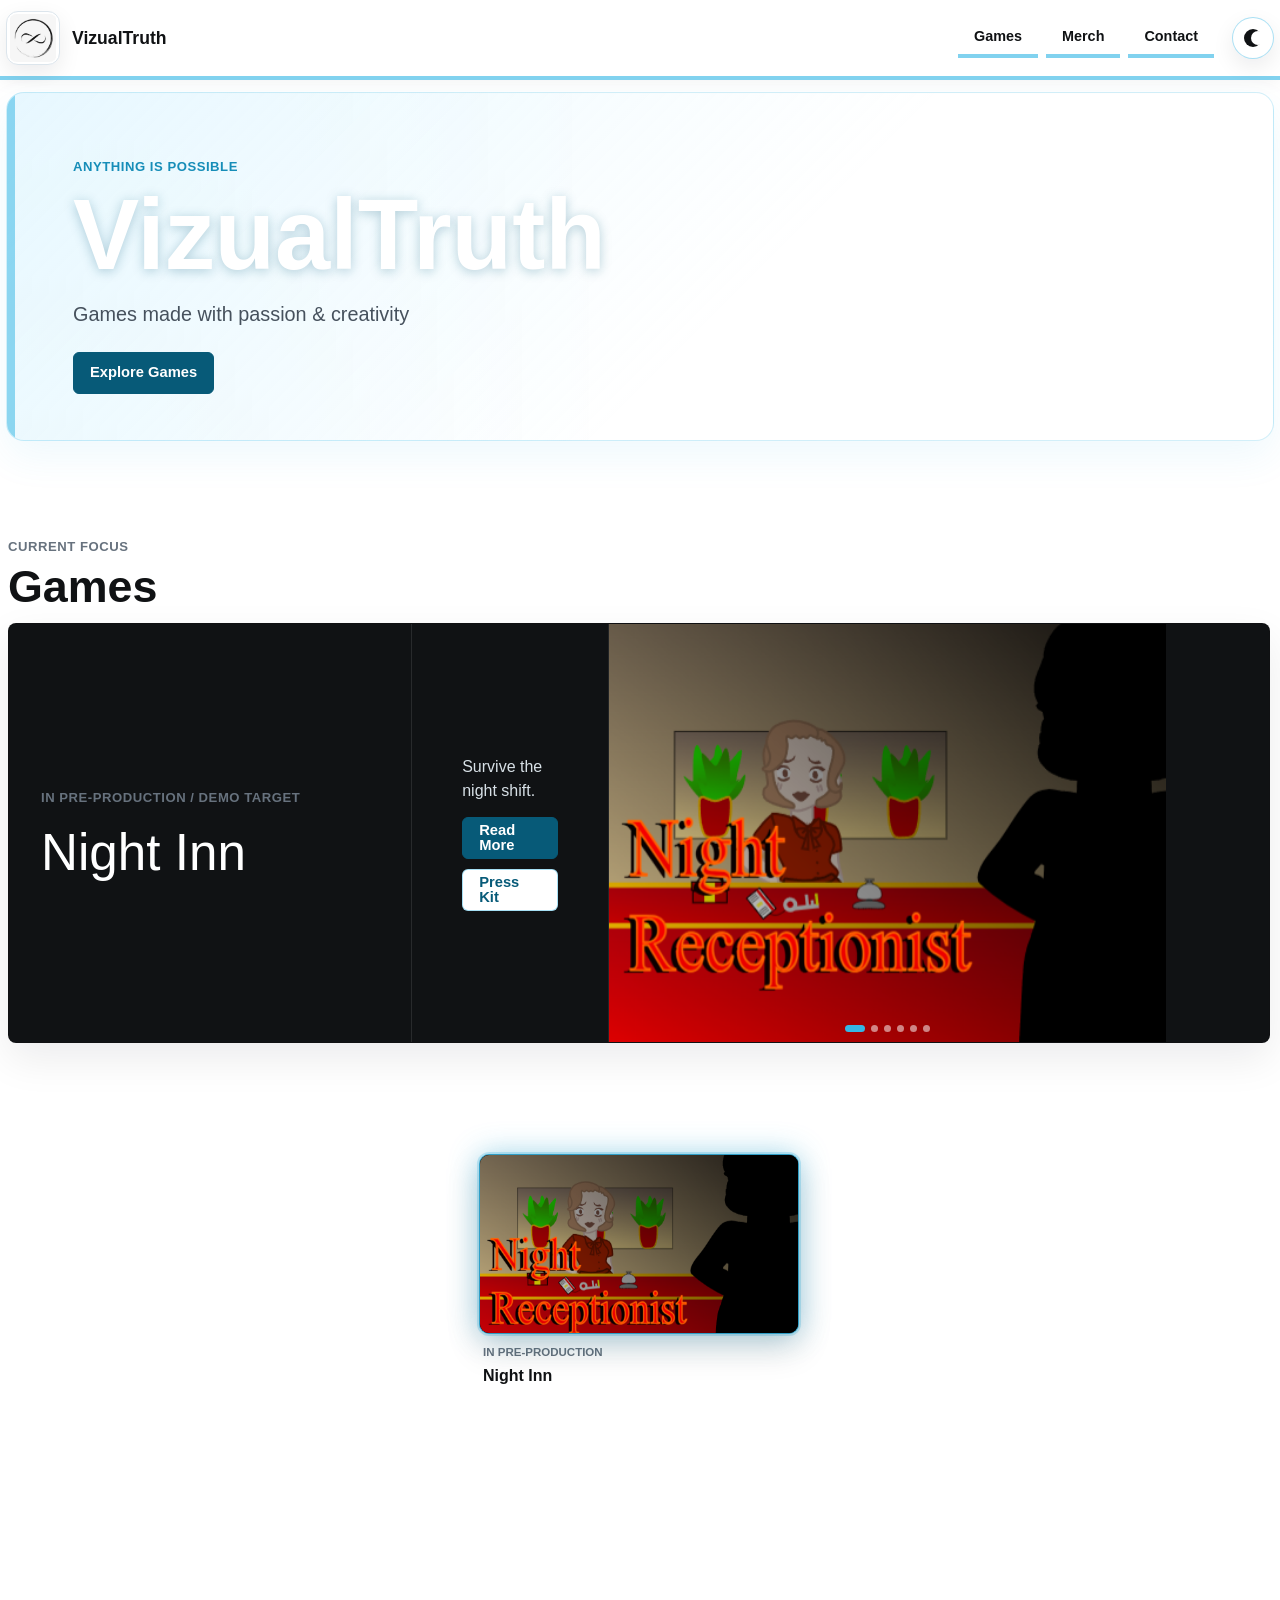
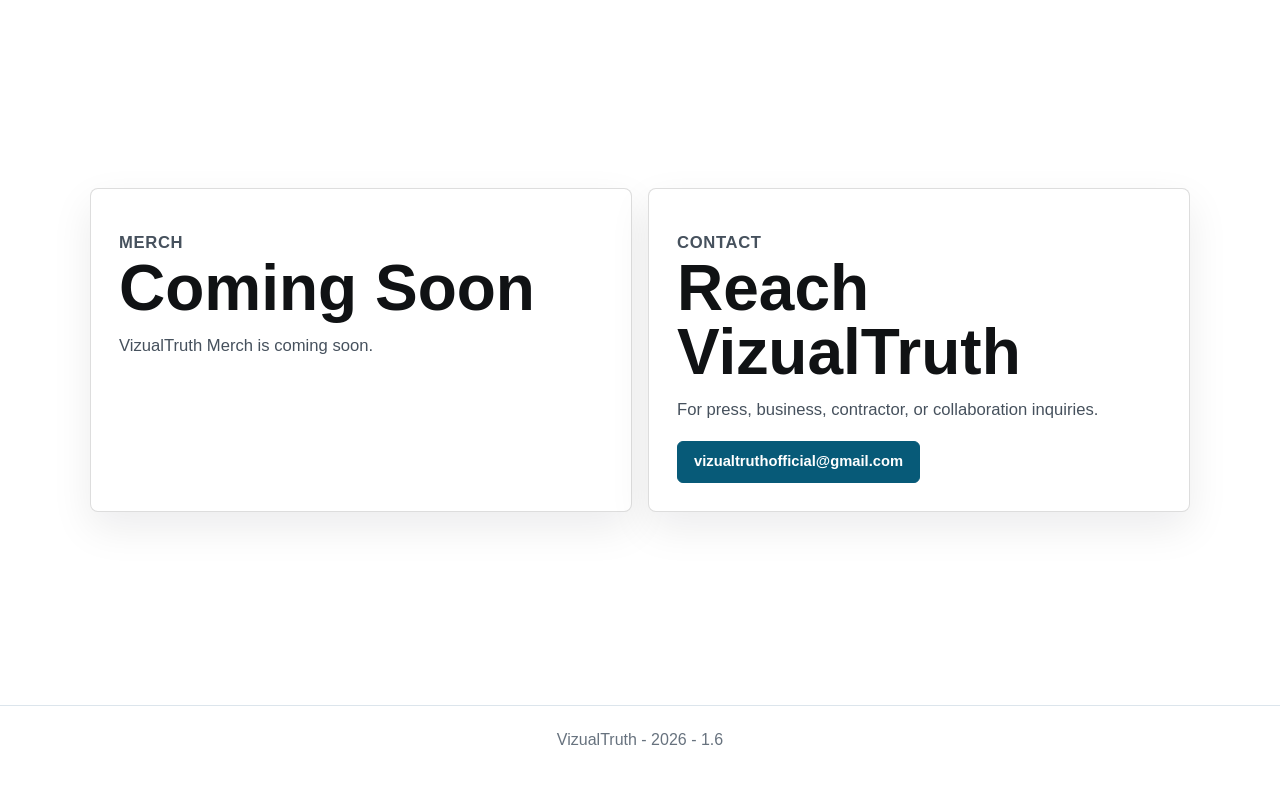
==== index.html @ 93ce8d85 "Update 1.6 Update 1.6" ====
<!doctype html>
<html lang="en">
<head>
  <meta charset="utf-8">
  <meta name="viewport" content="width=device-width, initial-scale=1">
  <title>VizualTruth | Night Inn</title>
  <meta name="description" content="Games made with passion &amp; creativity">
  <link href="https://cdn.jsdelivr.net/npm/bootstrap@5.3.8/dist/css/bootstrap.min.css" rel="stylesheet" integrity="sha384-sRIl4kxILFvY47J16cr9ZwB07vP4J8+LH7qKQnuqkuIAvNWLzeN8tE5YBujZqJLB" crossorigin="anonymous">
  <link rel="icon" type="image/png" href="Assets/Logo/vizualtruth-favicon.png">
  <script>
    try {
      if (window.localStorage.getItem("vizualtruth-theme") === "dark") {
        document.documentElement.classList.add("dark-mode");
      }
    } catch (error) {}
  </script>
  <style>
    html.dark-mode,
    html.dark-mode body {
      background: #0b0d10;
      color: #f5f8fa;
    }
  </style>
  <link rel="stylesheet" href="styles.css">
</head>
<body>
  <header class="site-header navbar navbar-expand-sm">
    <div class="container nav-shell">
      <a class="navbar-brand brand-link" href="index.html" aria-label="VizualTruth home">
        <span class="logo-tile">
          <img src="Assets/Logo/VizualTruth%20Logo.jpg" alt="VizualTruth logo">
        </span>
        <span class="brand-word">VizualTruth</span>
      </a>
      <nav class="nav nav-pills top-tabs" aria-label="Main navigation">
        <a class="nav-link" href="#games">Games</a>
        <a class="nav-link" href="#merch">Merch</a>
        <a class="nav-link" href="#contact">Contact</a>
      </nav>
      <button class="theme-toggle" type="button" data-theme-toggle aria-label="Toggle dark mode">
        <span class="moon-icon" aria-hidden="true"></span>
      </button>
    </div>
  </header>

  <main>
    <section class="container landing-panel" aria-labelledby="studio-title">
      <div class="row align-items-center g-5">
        <div class="col-12 landing-copy">
          <p class="eyebrow">Anything is Possible</p>
          <h1 id="studio-title">VizualTruth</h1>
          <p class="lead">Games made with passion &amp; creativity</p>
          <div class="hero-actions">
            <a class="primary-action" href="#games">Explore Games</a>
          </div>
        </div>
      </div>
    </section>

    <section class="container section-shell" id="games" aria-labelledby="games-title">
      <div class="section-heading compact-heading">
        <p class="eyebrow">Current focus</p>
        <h2 id="games-title">Games</h2>
      </div>

      <div class="games-experience">
        <article class="game-detail-panel" aria-live="polite">
          <div class="detail-title-box">
            <p class="eyebrow" data-detail-meta>In Pre-Production / Demo Target</p>
            <h3 data-detail-title>Night Inn</h3>
          </div>
          <div class="detail-copy">
            <p data-detail-description>Survive the night shift.</p>
            <div class="detail-actions">
              <a class="primary-action" data-detail-article href="games/night-inn.html">Read More</a>
              <a class="secondary-action" data-detail-press href="press-kits/night-inn.html">Press Kit</a>
            </div>
          </div>
          <div class="detail-carousel" data-carousel>
            <div class="detail-track" data-carousel-track tabindex="0" aria-label="Selected game images"></div>
            <div class="carousel-dots" data-carousel-dots aria-label="Image position"></div>
          </div>
        </article>

        <div class="game-title-grid" role="list" aria-label="Featured game">
          <button class="game-select-card game-card-night is-active" type="button" data-game="night-inn" aria-pressed="true">
            <span class="game-thumb">
              <img src="Assets/Games/Night-Inn/night-inn-title.png" alt="Night Inn title artwork">
            </span>
            <span class="game-select-copy">
              <span class="game-meta">In Pre-Production</span>
              <span class="game-title">Night Inn</span>
            </span>
          </button>

        </div>
      </div>
    </section>

    <section class="container section-shell small-info-grid" id="merch" aria-label="Studio information">
      <div class="info-panel">
        <p class="eyebrow">Merch</p>
        <h2>Coming Soon</h2>
        <p>VizualTruth Merch is coming soon.</p>
      </div>
      <div class="info-panel" id="contact">
        <p class="eyebrow">Contact</p>
        <h2>Reach VizualTruth</h2>
        <p>For press, business, contractor, or collaboration inquiries.</p>
        <a class="primary-action" href="mailto:vizualtruthofficial@gmail.com">vizualtruthofficial@gmail.com</a>
      </div>
    </section>
  </main>

  <footer class="site-footer">
    <p>VizualTruth - 2026 - 1.6</p>
  </footer>
  <script src="theme.js"></script>
  <script>
    const games = {
      "night-inn": {
        title: "Night Inn",
        meta: "In Pre-Production / Demo Target",
        description: "Survive the night shift.",
        article: "games/night-inn.html",
        press: "press-kits/night-inn.html",
        images: [
          { src: "Assets/Games/Night-Inn/night-inn-title.png", alt: "Night Inn title artwork" },
          { src: "Assets/Games/Night-Inn/night-inn-description.png", alt: "Night Inn description artwork" },
          { src: "Assets/Games/Night-Inn/night-inn-amy.png", alt: "Amy character artwork" },
          { src: "Assets/Games/Night-Inn/night-inn-amy-trick.png", alt: "Amy trick artwork" },
          { src: "Assets/Games/Night-Inn/night-inn-amy-treat.png", alt: "Amy treat artwork" },
          { src: "Assets/Games/Night-Inn/night-inn-sketch.png", alt: "Night Inn sketch artwork" }
        ]
      }
    };

    const buttons = Array.from(document.querySelectorAll("[data-game]"));
    const track = document.querySelector("[data-carousel-track]");
    const dots = document.querySelector("[data-carousel-dots]");
    const carousel = document.querySelector("[data-carousel]");
    const detailMeta = document.querySelector("[data-detail-meta]");
    const detailTitle = document.querySelector("[data-detail-title]");
    const detailDescription = document.querySelector("[data-detail-description]");
    const detailArticle = document.querySelector("[data-detail-article]");
    const detailPress = document.querySelector("[data-detail-press]");
    const AUTOPLAY_MS = 3600;
    let currentSlide = 0;
    let scrollTimer;
    let autoSlideTimer;

    function updateCarouselState() {
      Array.from(dots.children).forEach((dot, index) => {
        dot.classList.toggle("is-active", index === currentSlide);
      });
    }

    function stopAutoplay() {
      window.clearInterval(autoSlideTimer);
    }

    function startAutoplay() {
      stopAutoplay();
      if (track.children.length <= 1) {
        return;
      }
      autoSlideTimer = window.setInterval(() => {
        goToSlide(currentSlide + 1);
      }, AUTOPLAY_MS);
    }

    function restartAutoplay() {
      stopAutoplay();
      startAutoplay();
    }

    function goToSlide(index, resetAutoplay = false) {
      const slides = Array.from(track.children);
      if (!slides.length) {
        return;
      }
      currentSlide = (index + slides.length) % slides.length;
      track.scrollTo({ left: slides[currentSlide].offsetLeft, behavior: "smooth" });
      updateCarouselState();
      if (resetAutoplay) {
        restartAutoplay();
      }
    }

    function renderSlides(game) {
      track.innerHTML = "";
      dots.innerHTML = "";
      currentSlide = 0;

      const slides = game.images;
      carousel.classList.toggle("has-multiple-slides", slides.length > 1);

      slides.forEach((slide, index) => {
        const item = document.createElement("figure");
        item.className = "detail-slide";

        const image = document.createElement("img");
        image.src = slide.src;
        image.alt = slide.alt;
        item.append(image);

        track.append(item);

        const dot = document.createElement("button");
        dot.type = "button";
        dot.className = "carousel-dot";
        dot.setAttribute("aria-label", `Show image ${index + 1}`);
        dot.addEventListener("click", () => goToSlide(index, true));
        dots.append(dot);
      });

      updateCarouselState();
      startAutoplay();
    }

    function selectGame(key) {
      const game = games[key];
      if (!game) {
        return;
      }

      buttons.forEach((button) => {
        const selected = button.dataset.game === key;
        button.classList.toggle("is-active", selected);
        button.setAttribute("aria-pressed", selected ? "true" : "false");
      });

      detailMeta.textContent = game.meta;
      detailTitle.textContent = game.title;
      detailDescription.textContent = game.description;
      detailArticle.href = game.article;
      detailPress.href = game.press;
      renderSlides(game);
    }

    buttons.forEach((button) => {
      button.addEventListener("click", () => selectGame(button.dataset.game));
    });

    track.addEventListener("scroll", () => {
      window.clearTimeout(scrollTimer);
      scrollTimer = window.setTimeout(() => {
        const slides = Array.from(track.children);
        const nearest = slides.reduce((best, slide, index) => {
          const distance = Math.abs(slide.offsetLeft - track.scrollLeft);
          return distance < best.distance ? { index, distance } : best;
        }, { index: 0, distance: Number.POSITIVE_INFINITY });
        currentSlide = nearest.index;
        updateCarouselState();
      }, 180);
    });

    selectGame("night-inn");
  </script>
</body>
</html>
---- styles.css ----
:root {
  --black: #101214;
  --ink: #101214;
  --white: #ffffff;
  --paper: #ffffff;
  --baby-blue: #35b6e5;
  --baby-blue-soft: #e7f8ff;
  --gray: #f5f8fa;
  --muted: #67727e;
  --soft: #46515d;
  --line: #dce5ec;
  --teal: #1d9e93;
  --red: #a71f2a;
  --amber: #d59f34;
  --blue: #415fd1;
  --shadow: 0 16px 42px rgba(16, 18, 20, 0.08);
}

* {
  box-sizing: border-box;
}

html {
  scroll-behavior: smooth;
}

body {
  margin: 0;
  background: #fff;
  color: var(--ink);
  font-family: "Segoe UI", Arial, sans-serif;
  line-height: 1.5;
  transition: background 180ms ease, color 180ms ease;
}

a {
  color: inherit;
  text-decoration: none;
}

img {
  display: block;
  max-width: 100%;
}

.row {
  --grid-gap: 0;
  display: flex;
  flex-wrap: wrap;
  row-gap: var(--grid-gap);
  margin-right: calc(var(--grid-gap) * -0.5);
  margin-left: calc(var(--grid-gap) * -0.5);
}

.row > * {
  width: 100%;
  max-width: 100%;
  padding-right: calc(var(--grid-gap) * 0.5);
  padding-left: calc(var(--grid-gap) * 0.5);
}

.g-3 {
  --grid-gap: 1rem;
}

.g-4 {
  --grid-gap: 1rem;
}

.g-5 {
  --grid-gap: 3rem;
}

.col-12 {
  flex: 0 0 auto;
  width: 100%;
}

.align-items-center {
  align-items: center;
}

.align-items-stretch {
  align-items: stretch;
}

.h-100 {
  height: 100%;
}

.nav {
  display: flex;
  flex-wrap: wrap;
  padding-left: 0;
  margin-bottom: 0;
  list-style: none;
}

.nav-link {
  display: block;
  text-decoration: none;
}

.navbar-brand {
  margin-right: 0;
  white-space: nowrap;
}

.site-header {
  position: sticky;
  top: 0;
  z-index: 10;
  border-bottom: 4px solid rgba(53, 182, 229, 0.62);
  background: rgba(255, 255, 255, 0.96);
  color: var(--ink);
  box-shadow: 0 2px 16px rgba(16, 18, 20, 0.05);
  backdrop-filter: blur(12px);
}

.site-header.navbar {
  padding: 0;
}

.nav-shell {
  width: calc(100% - 12px);
  max-width: none;
  min-height: 76px;
  margin: 0 auto;
  padding: 0;
  display: flex;
  align-items: center;
  justify-content: space-between;
  gap: 18px;
}

.brand-link {
  display: inline-flex;
  align-items: center;
  gap: 12px;
  min-width: 0;
}

.logo-tile {
  width: 54px;
  height: 54px;
  display: flex;
  align-items: center;
  justify-content: center;
  flex: 0 0 auto;
  overflow: hidden;
  border: 1px solid var(--line);
  border-radius: 12px;
  background: #fff;
  box-shadow: 0 8px 22px rgba(16, 18, 20, 0.08);
}

.logo-tile img {
  width: 48px;
  height: 48px;
  object-fit: contain;
  border-radius: 8px;
}

.brand-word {
  color: var(--ink);
  font-size: 1.1rem;
  font-weight: 800;
  letter-spacing: 0;
}

.top-tabs,
.local-tabs {
  display: flex;
  align-items: center;
  gap: 8px;
  flex-wrap: wrap;
}

.top-tabs {
  margin-left: auto;
  justify-content: flex-end;
}

.theme-toggle {
  width: 42px;
  height: 42px;
  flex: 0 0 auto;
  display: inline-flex;
  align-items: center;
  justify-content: center;
  padding: 0;
  border: 1px solid rgba(53, 182, 229, 0.42);
  border-radius: 999px;
  background: #fff;
  cursor: pointer;
  box-shadow: 0 8px 22px rgba(16, 18, 20, 0.08);
}

.theme-toggle:hover,
.theme-toggle:focus-visible {
  background: var(--baby-blue-soft);
  border-color: rgba(53, 182, 229, 0.72);
}

.moon-icon {
  position: relative;
  width: 18px;
  height: 18px;
  display: block;
  border-radius: 999px;
  background: #101214;
}

.moon-icon::after {
  content: "";
  position: absolute;
  top: 2px;
  left: 7px;
  width: 14px;
  height: 14px;
  border-radius: 999px;
  background: #fff;
}

.top-tabs .nav-link,
.local-tabs .nav-link {
  min-height: 40px;
  display: inline-flex;
  align-items: center;
  justify-content: center;
  padding: 0 16px;
  color: var(--ink);
  font-size: 0.9rem;
  font-weight: 700;
  line-height: 1;
}

.top-tabs .nav-link {
  border: 0;
  border-bottom: 4px solid rgba(53, 182, 229, 0.62);
  border-radius: 0;
  background: transparent;
}

.local-tabs .nav-link {
  border: 1px solid var(--line);
  border-radius: 6px;
  background: var(--paper);
}

.top-tabs .nav-link:hover,
.top-tabs .nav-link:focus-visible {
  border-bottom-color: rgba(53, 182, 229, 0.96);
  background: var(--baby-blue-soft);
  color: #075a78;
}

.local-tabs .nav-link:hover,
.local-tabs .nav-link:focus-visible,
.local-tabs .nav-link.active {
  border-color: rgba(53, 182, 229, 0.45);
  background: var(--baby-blue-soft);
  color: #075a78;
}

.landing-panel {
  width: calc(100% - 12px);
  max-width: none;
  min-height: 30vh;
  margin: 12px auto 0;
  position: relative;
  overflow: hidden;
  padding: clamp(34px, 6vw, 64px) clamp(18px, 4vw, 42px) clamp(28px, 5vw, 46px);
  border: 1px solid rgba(53, 182, 229, 0.22);
  border-radius: 18px;
  background:
    linear-gradient(135deg, rgba(231, 248, 255, 0.92), rgba(255, 255, 255, 0.7) 58%),
    linear-gradient(90deg, rgba(53, 182, 229, 0.14), transparent 48%);
  box-shadow: 0 16px 38px rgba(53, 182, 229, 0.08);
}

.landing-panel::before {
  content: "";
  position: absolute;
  inset: 0 auto 0 0;
  width: 8px;
  background: var(--baby-blue);
  opacity: 0.52;
}

.landing-panel > .row {
  position: relative;
  z-index: 1;
  width: 100%;
  margin-right: 0;
  margin-left: 0;
}

.landing-copy {
  max-width: 720px;
}

.eyebrow {
  margin: 0 0 8px;
  color: var(--muted);
  font-size: 0.82rem;
  font-weight: 800;
  letter-spacing: 0.04em;
  text-transform: uppercase;
}

h1,
h2,
h3 {
  margin: 0;
  color: var(--ink);
  line-height: 1;
  letter-spacing: 0;
}

h1 {
  font-size: clamp(3.2rem, 8vw, 6.2rem);
  font-weight: 900;
  margin-bottom: 16px;
}

h2 {
  font-size: clamp(2.15rem, 5vw, 4rem);
  font-weight: 850;
}

h3 {
  font-size: clamp(1.35rem, 3vw, 2.2rem);
}

.landing-copy h1 {
  color: #fff;
  text-shadow: 0 2px 12px rgba(7, 90, 120, 0.28);
}

.landing-copy .eyebrow {
  color: #168db8;
}

.lead {
  max-width: 640px;
  margin: 12px 0 0;
  color: var(--soft);
  font-size: clamp(1.08rem, 2vw, 1.24rem);
}

.hero-actions {
  display: flex;
  flex-wrap: wrap;
  gap: 10px;
  margin-top: 22px;
}

.primary-action,
.secondary-action {
  min-height: 42px;
  display: inline-flex;
  align-items: center;
  justify-content: center;
  padding: 0 16px;
  border-radius: 6px;
  font-size: 0.92rem;
  font-weight: 800;
  line-height: 1;
}

.primary-action {
  border: 1px solid #075a78;
  background: #075a78;
  color: #fff;
}

.primary-action:hover,
.primary-action:focus-visible {
  background: #064a63;
  color: #fff;
}

.secondary-action {
  border: 1px solid rgba(53, 182, 229, 0.44);
  background: #fff;
  color: #075a78;
}

.secondary-action:hover,
.secondary-action:focus-visible {
  background: var(--baby-blue-soft);
  color: #075a78;
}

.logo-showcase {
  min-height: 220px;
  display: flex;
  align-items: center;
  justify-content: center;
  border: none;
  background: none;
  box-shadow: none;
  margin-bottom: 0;
}

.logo-showcase img {
  width: 120px;
  height: 120px;
  aspect-ratio: 1;
  object-fit: contain;
  border-radius: 16px;
  border: 1px solid var(--line);
  background: #fff;
  box-shadow: var(--shadow);
}

.section-shell {
  width: min(1100px, calc(100% - 32px));
  margin: 0 auto;
  padding: clamp(24px, 4vw, 40px) 0;
}

.section-heading {
  margin-bottom: 14px;
}

#games.section-shell {
  width: calc(100% - 18px);
  max-width: none;
  margin-left: 8px;
  margin-right: 10px;
  padding-top: clamp(56px, 8vw, 96px);
  padding-bottom: clamp(96px, 12vw, 168px);
}

.compact-heading {
  display: block;
}

.compact-heading h2 {
  font-size: clamp(2rem, 3.5vw, 3.4rem);
}

.games-experience {
  display: grid;
  gap: clamp(48px, 6vw, 86px);
  align-items: start;
}

.game-detail-panel,
.info-panel {
  border: 1px solid rgba(16, 18, 20, 0.14);
  border-radius: 8px;
  box-shadow: var(--shadow);
}

.game-detail-panel {
  display: grid;
  grid-template-columns: minmax(300px, 32%) minmax(160px, 0.45fr) minmax(360px, 42%);
  gap: 18px;
  align-items: stretch;
  min-height: 420px;
  overflow: hidden;
  background: var(--black);
  position: static;
}

.detail-title-box {
  display: flex;
  flex-direction: column;
  justify-content: center;
  gap: 12px;
  padding: clamp(20px, 3vw, 32px);
  border-right: 1px solid rgba(255, 255, 255, 0.1);
}

.detail-title-box h3 {
  color: #fff;
  font-size: clamp(2rem, 4vw, 4rem);
}

.detail-carousel {
  position: relative;
  overflow: hidden;
  aspect-ratio: 4 / 3;
  border-left: 1px solid rgba(255, 255, 255, 0.1);
  background: #090b0d;
}

.detail-track {
  height: 100%;
  display: flex;
  overflow-x: auto;
  scroll-behavior: smooth;
  scroll-snap-type: x mandatory;
  scrollbar-width: none;
}

.detail-track::-webkit-scrollbar {
  display: none;
}

.detail-slide {
  position: relative;
  flex: 0 0 100%;
  aspect-ratio: 4 / 3;
  min-height: 0;
  height: 100%;
  margin: 0;
  overflow: hidden;
  scroll-snap-align: start;
  background: #111;
}

.article-carousel {
  height: 100%;
  min-height: 420px;
  border: 1px solid rgba(16, 18, 20, 0.18);
  border-radius: 8px;
  box-shadow: var(--shadow);
}

.detail-slide img {
  width: 100%;
  height: 100%;
  object-fit: fill;
  object-position: center;
  background: #090b0d;
}

.carousel-dots {
  position: absolute;
  left: 0;
  right: 0;
  bottom: 10px;
  display: flex;
  justify-content: center;
  gap: 6px;
  pointer-events: none;
}

.carousel-dot {
  width: 7px;
  height: 7px;
  padding: 0;
  border: 0;
  border-radius: 999px;
  background: rgba(255, 255, 255, 0.52);
  pointer-events: auto;
}

.carousel-dot.is-active {
  width: 20px;
  background: var(--baby-blue);
}

.detail-carousel:not(.has-multiple-slides) .carousel-dots {
  display: none;
}

.detail-copy {
  display: grid;
  align-content: center;
  gap: 10px;
  padding: clamp(20px, 3vw, 32px);
}

.detail-copy p {
  margin: 0;
  color: #d7e0e6;
}

.detail-actions {
  display: flex;
  flex-wrap: wrap;
  gap: 10px;
  margin-top: 4px;
}

.game-title-grid {
  display: grid;
  grid-template-columns: repeat(auto-fit, minmax(260px, 320px));
  justify-content: center;
  gap: 36px 24px;
  align-items: start;
  margin-top: clamp(18px, 3vw, 40px);
  padding-bottom: clamp(36px, 6vw, 82px);
}

.game-select-card {
  width: 100%;
  padding: 0;
  border: 0;
  appearance: none;
  background: transparent;
  color: inherit;
  cursor: pointer;
  font: inherit;
  text-align: left;
  transition: transform 160ms ease;
}

.game-select-card:hover,
.game-select-card:focus-visible,
.game-select-card.is-active {
  transform: translateY(-4px);
}

.game-select-card:hover .game-thumb,
.game-select-card:focus-visible .game-thumb,
.game-select-card.is-active .game-thumb {
  border-color: rgba(53, 182, 229, 0.86);
  box-shadow:
    0 14px 34px rgba(16, 18, 20, 0.16),
    0 0 0 2px rgba(53, 182, 229, 0.26),
    0 0 30px rgba(53, 182, 229, 0.42);
}

.game-thumb {
  position: relative;
  display: block;
  aspect-ratio: 16 / 9;
  min-height: 0;
  overflow: hidden;
  border: 1px solid rgba(16, 18, 20, 0.12);
  border-radius: 10px;
  background: #111;
  box-shadow: 0 8px 20px rgba(16, 18, 20, 0.08);
  transition: border-color 160ms ease, box-shadow 160ms ease;
}

.game-thumb img {
  width: 100%;
  height: 100%;
  object-fit: cover;
  object-position: center;
  background: #090b0d;
}

.game-card-night .game-thumb img {
  object-position: center 48%;
}

.game-select-card .poster-label,
.detail-slide .poster-label {
  left: 18px;
  right: 18px;
  bottom: 14px;
  width: auto;
  max-width: none;
  padding: 0;
  border: 0;
  border-radius: 0;
  background: none;
  clip-path: none;
  text-align: left;
  text-shadow: 0 2px 10px rgba(0, 0, 0, 0.85);
  transform: none;
}

.game-select-copy {
  display: grid;
  gap: 5px;
  padding: 10px 4px 0;
}

.game-select-copy .game-title {
  display: block;
  color: var(--ink);
  font-size: 1rem;
  line-height: 1.18;
}

.game-select-copy .game-title::before {
  content: none;
  display: none;
}

.game-select-copy .game-meta {
  color: var(--muted);
  font-size: 0.72rem;
}

.small-info-grid {
  display: grid;
  grid-template-columns: repeat(2, minmax(0, 1fr));
  gap: 16px;
  margin-top: clamp(70px, 10vw, 140px);
  margin-bottom: clamp(90px, 12vw, 170px);
}

.featured-project {
  padding-top: clamp(28px, 5vw, 54px);
}

.featured-grid {
  display: grid;
  grid-template-columns: minmax(320px, 46%) minmax(0, 1fr);
  gap: 22px;
  align-items: stretch;
}

.featured-media,
.featured-copy,
.info-panel {
  border: 1px solid rgba(16, 18, 20, 0.14);
  border-radius: 8px;
  box-shadow: var(--shadow);
}

.featured-media {
  overflow: hidden;
  background: var(--black);
}

.featured-media img {
  width: 100%;
  height: 100%;
  min-height: 360px;
  object-fit: cover;
  object-position: center;
}

.featured-copy {
  display: flex;
  flex-direction: column;
  justify-content: center;
  padding: clamp(22px, 4vw, 34px);
  background: #fff;
}

.featured-copy h2 {
  margin-top: 12px;
}

.featured-copy p,
.info-panel p {
  margin: 14px 0 0;
  color: var(--soft);
  font-size: 1.04rem;
}

.status-pill {
  width: fit-content;
  display: inline-flex;
  align-items: center;
  min-height: 30px;
  padding: 0 10px;
  border: 1px solid rgba(53, 182, 229, 0.42);
  border-radius: 999px;
  background: var(--baby-blue-soft);
  color: #075a78;
  font-size: 0.78rem;
  font-weight: 800;
  text-transform: uppercase;
}

.feature-points {
  display: flex;
  flex-wrap: wrap;
  gap: 8px;
  margin-top: 18px;
}

.feature-points span {
  min-height: 32px;
  display: inline-flex;
  align-items: center;
  padding: 0 10px;
  border: 1px solid var(--line);
  border-radius: 6px;
  background: var(--gray);
  color: var(--ink);
  font-size: 0.86rem;
  font-weight: 750;
}

.split-section {
  display: grid;
  grid-template-columns: minmax(220px, 32%) minmax(0, 1fr);
  gap: 20px;
  align-items: start;
}

.info-panel {
  padding: clamp(20px, 4vw, 28px);
  background: #fff;
}

.info-panel h3 {
  font-size: clamp(1.3rem, 3vw, 2rem);
}

.info-panel .primary-action,
.info-panel .secondary-action {
  margin-top: 18px;
}

.contact-section {
  padding-bottom: 54px;
}

.game-card {
  display: grid;
  grid-template-rows: auto 1fr;
  width: 100%;
  min-height: 100%;
  overflow: hidden;
  border: 1px solid rgba(16, 18, 20, 0.14);
  border-radius: 8px;
  background: var(--black);
  box-shadow: var(--shadow);
  transition: transform 160ms ease, border-color 160ms ease, box-shadow 160ms ease;
}

.game-card:hover,
.game-card:focus-visible {
  transform: translateY(-4px);
  border-color: rgba(53, 182, 229, 0.74);
  box-shadow:
    0 18px 46px rgba(16, 18, 20, 0.14),
    0 0 0 1px rgba(53, 182, 229, 0.28),
    0 0 34px rgba(53, 182, 229, 0.42);
}

.poster {
  display: block;
  position: relative;
  min-height: 330px;
  overflow: hidden;
  isolation: isolate;
  background: #111;
}

.game-card .poster {
  aspect-ratio: 16 / 9;
  min-height: 0;
}

.game-select-card .game-thumb.poster {
  aspect-ratio: 16 / 9;
  min-height: 0;
}

.detail-slide.poster {
  min-height: 0;
}

.poster::before,
.poster::after {
  content: "";
  position: absolute;
  inset: 0;
  z-index: -1;
}

.poster-night {
  background:
    linear-gradient(180deg, transparent 0 45%, rgba(0, 0, 0, 0.82) 100%),
    linear-gradient(132deg, #09090c 0%, #211018 58%, #3a1118 100%);
}

.poster-night::before {
  left: 28%;
  right: 28%;
  top: 16%;
  bottom: 16%;
  border: 2px solid rgba(255, 255, 255, 0.22);
  border-radius: 4px 4px 0 0;
  background:
    radial-gradient(circle at 82% 48%, rgba(255, 255, 255, 0.75) 0 4px, transparent 5px),
    linear-gradient(90deg, transparent 0 48%, rgba(255, 255, 255, 0.14) 49% 51%, transparent 52%),
    linear-gradient(180deg, #111 0%, #0b0b0d 45%, #230d11 100%);
  box-shadow: 0 0 42px rgba(167, 31, 42, 0.42);
}

.poster-night::after {
  top: 0;
  left: 12%;
  width: 28%;
  height: 100%;
  background: linear-gradient(90deg, rgba(255, 255, 255, 0.08), transparent);
  transform: skewX(-12deg);
}

.poster-whole {
  background:
    linear-gradient(180deg, transparent 0 36%, rgba(0, 0, 0, 0.82) 100%),
    radial-gradient(ellipse at 50% 45%, rgba(167, 31, 42, 0.82), transparent 37%),
    linear-gradient(145deg, #0c0d10, #17212a 46%, #3c141c);
}

.poster-whole::before {
  top: 23%;
  left: 9%;
  right: 9%;
  height: 34%;
  border: 2px solid rgba(244, 241, 234, 0.18);
  border-radius: 999px;
  background:
    repeating-linear-gradient(90deg, rgba(255, 255, 255, 0.28) 0 5px, transparent 5px 20px),
    linear-gradient(180deg, rgba(0, 0, 0, 0.2), rgba(0, 0, 0, 0.72));
  transform: rotate(-3deg);
}

.poster-whole::after {
  inset: 44% 18% auto 18%;
  height: 44px;
  border-radius: 999px;
  background:
    repeating-linear-gradient(90deg, rgba(255, 255, 255, 0.38) 0 3px, transparent 3px 16px),
    linear-gradient(90deg, var(--teal), transparent, var(--red));
  opacity: 0.92;
}

.poster-wizard {
  background:
    linear-gradient(180deg, transparent 0 46%, rgba(0, 0, 0, 0.7) 100%),
    radial-gradient(circle at 34% 38%, rgba(213, 159, 52, 0.9), transparent 20%),
    radial-gradient(circle at 68% 42%, rgba(65, 95, 209, 0.85), transparent 23%),
    linear-gradient(135deg, #10151c 0%, #123f3f 52%, #253c19 100%);
}

.poster-wizard::before {
  inset: 15% 24% 28%;
  border: 2px solid rgba(244, 241, 234, 0.36);
  border-radius: 18px 18px 7px 7px;
  background:
    linear-gradient(45deg, transparent 0 45%, rgba(244, 241, 234, 0.75) 46% 50%, transparent 51%),
    linear-gradient(-45deg, transparent 0 45%, rgba(244, 241, 234, 0.75) 46% 50%, transparent 51%),
    linear-gradient(180deg, rgba(213, 159, 52, 0.2), rgba(65, 95, 209, 0.18));
  box-shadow: 0 0 44px rgba(213, 159, 52, 0.28);
  transform: rotate(45deg);
}

.poster-wizard::after {
  inset: auto 12% 25% 20%;
  height: 28px;
  background: linear-gradient(90deg, var(--amber), var(--teal), var(--blue));
  transform: skewX(-18deg);
}

.poster-whole,
.poster-wizard,
.poster-spiral {
  background:
    linear-gradient(180deg, rgba(5, 7, 9, 0.06) 0 44%, rgba(5, 7, 9, 0.86) 100%),
    linear-gradient(135deg, #0c1014 0%, #142733 54%, #08171d 100%);
}

.poster-whole::before,
.poster-wizard::before,
.poster-spiral::before {
  inset: 17%;
  border: 1px solid rgba(53, 182, 229, 0.34);
  border-radius: 8px;
  background:
    linear-gradient(90deg, transparent 0 48%, rgba(53, 182, 229, 0.34) 49% 51%, transparent 52%),
    linear-gradient(180deg, rgba(255, 255, 255, 0.08), rgba(53, 182, 229, 0.1));
  box-shadow: 0 0 34px rgba(53, 182, 229, 0.2);
  transform: none;
}

.poster-whole::after,
.poster-wizard::after,
.poster-spiral::after {
  inset: auto 18% 30% 18%;
  height: 3px;
  border-radius: 999px;
  background: linear-gradient(90deg, transparent, var(--baby-blue), transparent);
  opacity: 0.84;
  transform: none;
}

.poster-label {
  position: absolute;
  left: 22px;
  right: 22px;
  bottom: 20px;
  color: #fff;
  font-size: clamp(1.45rem, 3vw, 2.35rem);
  font-weight: 900;
  line-height: 1;
}

.poster-night .poster-label {
  right: auto;
  max-width: calc(100% - 44px);
  padding: 10px 14px;
  border: 1px solid rgba(255, 255, 255, 0.24);
  border-radius: 4px;
  background: rgba(0, 0, 0, 0.58);
  letter-spacing: 0.02em;
  text-transform: uppercase;
}

.poster-whole .poster-label {
  left: 50%;
  right: auto;
  bottom: 28px;
  width: min(82%, 260px);
  padding: 12px 16px;
  border: 1px solid rgba(255, 255, 255, 0.24);
  border-radius: 999px;
  background: rgba(10, 13, 16, 0.68);
  text-align: center;
  transform: translateX(-50%);
}

.poster-wizard .poster-label {
  left: 18px;
  right: auto;
  bottom: 28px;
  width: min(84%, 280px);
  padding: 11px 18px;
  background: rgba(13, 24, 29, 0.75);
  clip-path: polygon(0 0, 90% 0, 100% 50%, 90% 100%, 0 100%, 8% 50%);
  text-align: center;
}

.poster-whole .poster-label,
.poster-wizard .poster-label,
.poster-spiral .poster-label {
  left: 18px;
  right: 18px;
  bottom: 16px;
  width: auto;
  max-width: none;
  padding: 0;
  border: 0;
  border-radius: 0;
  background: none;
  clip-path: none;
  letter-spacing: 0;
  text-align: left;
  text-shadow: 0 2px 10px rgba(0, 0, 0, 0.85);
  text-transform: none;
  transform: none;
}

.game-card .poster-label {
  left: 18px;
  right: 18px;
  bottom: 16px;
  width: auto;
  max-width: none;
  padding: 0;
  border: 0;
  border-radius: 0;
  background: none;
  clip-path: none;
  letter-spacing: 0;
  text-align: left;
  text-shadow: 0 2px 10px rgba(0, 0, 0, 0.85);
  text-transform: none;
  transform: none;
}

.game-select-card .game-thumb .poster-label,
.detail-slide.poster .poster-label {
  left: 18px;
  right: 18px;
  bottom: 14px;
  width: auto;
  max-width: none;
  padding: 0;
  border: 0;
  border-radius: 0;
  background: none;
  clip-path: none;
  letter-spacing: 0;
  text-align: left;
  text-shadow: 0 2px 10px rgba(0, 0, 0, 0.85);
  text-transform: none;
  transform: none;
}

.game-card-body {
  display: grid;
  align-content: start;
  gap: 8px;
  padding: 18px;
  background: var(--black);
}

.game-meta,
.stat-label {
  color: #b9c6cf;
  font-size: 0.78rem;
  font-weight: 800;
  letter-spacing: 0;
  text-transform: uppercase;
}

.game-title {
  color: #fff;
  font-size: 1.25rem;
  font-weight: 850;
  line-height: 1.08;
  display: inline-flex;
  align-items: center;
  gap: 10px;
}

.game-title::before {
  content: "";
  display: inline-block;
  flex: 0 0 auto;
}

.game-card-night .game-title::before {
  width: 24px;
  height: 14px;
  border: 1px solid rgba(255, 255, 255, 0.34);
  border-radius: 2px 2px 0 0;
  background: linear-gradient(180deg, #301018, #13080b);
}

.game-card-whole .game-title::before {
  width: 18px;
  height: 18px;
  border: 2px solid rgba(255, 255, 255, 0.36);
  border-radius: 999px;
  background: linear-gradient(135deg, var(--teal), var(--red));
}

.game-card-wizard .game-title::before {
  width: 17px;
  height: 17px;
  border: 1px solid rgba(255, 255, 255, 0.42);
  border-radius: 3px;
  background: linear-gradient(135deg, var(--amber), var(--blue));
  transform: rotate(45deg);
}

.game-copy {
  color: #d7e0e6;
}

.article-body p,
.kit-card p,
.empty-state p {
  color: var(--soft);
}

.merch-section {
  padding-top: 8px;
}

.empty-state {
  min-height: 130px;
  display: grid;
  place-items: center;
  padding: 24px;
  border: 1px dashed #c2d2dc;
  border-radius: 8px;
  background: var(--gray);
  text-align: center;
}

.empty-state p {
  margin: 0;
  font-size: 1.08rem;
  font-weight: 700;
}

.site-footer {
  width: 100%;
  max-width: none;
  margin: 0;
  padding: 22px 8px 34px;
  border-top: 1px solid var(--line);
  color: var(--muted);
}

.site-footer p {
  margin: 0;
  text-align: center;
}

html.dark-mode body {
  background: #0b0d10;
  color: #f5f8fa;
}

html.dark-mode .site-header {
  border-bottom-color: rgba(53, 182, 229, 0.72);
  background: rgba(10, 13, 16, 0.96);
  color: #f5f8fa;
  box-shadow: 0 2px 16px rgba(0, 0, 0, 0.35);
}

html.dark-mode .brand-word,
html.dark-mode h1,
html.dark-mode h2,
html.dark-mode h3,
html.dark-mode .game-select-copy .game-title,
html.dark-mode .fact strong {
  color: #f5f8fa;
}

html.dark-mode .top-tabs .nav-link,
html.dark-mode .local-tabs .nav-link,
html.dark-mode .theme-toggle {
  border-color: rgba(53, 182, 229, 0.34);
  background: #13171b;
  color: #f5f8fa;
}

html.dark-mode .top-tabs .nav-link {
  border-color: rgba(53, 182, 229, 0.72);
  background: transparent;
}

html.dark-mode .top-tabs .nav-link:hover,
html.dark-mode .top-tabs .nav-link:focus-visible {
  border-bottom-color: rgba(53, 182, 229, 0.96);
  background: rgba(53, 182, 229, 0.14);
  color: var(--baby-blue);
}

html.dark-mode .theme-toggle .moon-icon::after {
  background: #13171b;
}

html.dark-mode .logo-tile,
html.dark-mode .secondary-action,
html.dark-mode .featured-copy,
html.dark-mode .info-panel,
html.dark-mode .fact {
  background: #12161a;
  border-color: rgba(53, 182, 229, 0.24);
}

html.dark-mode .logo-tile {
  background: #fff !important;
  border-color: rgba(53, 182, 229, 0.42);
}

html.dark-mode .logo-tile img {
  background: #fff;
}

html.dark-mode .landing-panel {
  background:
    linear-gradient(135deg, rgba(8, 45, 61, 0.9), rgba(11, 13, 16, 0.78) 58%),
    linear-gradient(90deg, rgba(53, 182, 229, 0.18), transparent 48%);
  border-color: rgba(53, 182, 229, 0.34);
}

html.dark-mode .lead,
html.dark-mode .featured-copy p,
html.dark-mode .info-panel p,
html.dark-mode .article-body p,
html.dark-mode .kit-card p,
html.dark-mode .empty-state p {
  color: #c8d3dc;
}

html.dark-mode .landing-copy .eyebrow,
html.dark-mode .eyebrow,
html.dark-mode .secondary-action {
  color: var(--baby-blue);
}

html.dark-mode .game-select-copy .game-meta,
html.dark-mode .site-footer {
  color: #9eb0bd;
}

html.dark-mode .site-footer {
  border-color: rgba(53, 182, 229, 0.26);
}

.page-hero {
  width: min(1180px, calc(100% - 32px));
  margin: 0 auto;
  padding: clamp(28px, 5vw, 48px) 0 24px;
}

.game-hero-copy {
  display: flex;
  flex-direction: column;
  justify-content: space-between;
  gap: 28px;
  padding: clamp(22px, 4vw, 32px);
  border: 1px solid rgba(16, 18, 20, 0.18);
  border-radius: 8px;
  background: var(--black);
  box-shadow: var(--shadow);
}

.game-hero-copy .eyebrow {
  color: var(--baby-blue);
}

.game-hero-copy h1,
.kit-card h3 {
  color: #fff;
}

.game-hero-copy .lead {
  color: #d7e0e6;
}

.game-hero-copy .local-tabs .nav-link {
  border-color: rgba(255, 255, 255, 0.18);
  background: rgba(255, 255, 255, 0.06);
  color: #fff;
}

.game-hero-copy .local-tabs .nav-link:hover,
.game-hero-copy .local-tabs .nav-link:focus-visible,
.game-hero-copy .local-tabs .nav-link.active {
  border-color: rgba(53, 182, 229, 0.55);
  background: rgba(53, 182, 229, 0.18);
  color: #fff;
}

.game-hero-copy h1 {
  font-size: clamp(2.8rem, 7vw, 6.1rem);
}

.hero-poster {
  min-height: 520px;
  border: 1px solid rgba(16, 18, 20, 0.18);
  border-radius: 8px;
  box-shadow: var(--shadow);
}

.press-hero-image {
  overflow: hidden;
  background: #090b0d;
}

.press-hero-image img {
  width: 100%;
  height: 100%;
  min-height: inherit;
  object-fit: cover;
  object-position: center;
}

.content-shell {
  width: min(980px, calc(100% - 32px));
  margin: 0 auto;
  padding: 28px 0 48px;
}

.article-body {
  display: grid;
  gap: 18px;
}

.article-body p {
  margin: 0;
  font-size: 1.08rem;
}

.fact-row {
  margin-top: 4px;
}

.fact {
  min-height: 94px;
  padding: 16px;
  border: 1px solid var(--line);
  border-radius: 8px;
  background: #fff;
  box-shadow: 0 10px 28px rgba(16, 18, 20, 0.05);
}

.fact strong {
  display: block;
  margin-top: 4px;
  color: var(--ink);
}

.fact .stat-label {
  color: var(--muted);
}

.kit-grid {
  margin-top: 18px;
}

.kit-card {
  min-height: 170px;
  padding: 22px;
  border: 1px solid rgba(16, 18, 20, 0.14);
  border-radius: 8px;
  background: var(--black);
  box-shadow: var(--shadow);
}

.kit-card h3 {
  margin-bottom: 12px;
  font-size: 1.2rem;
}

.kit-card p {
  margin: 0;
  color: #d7e0e6;
}

.asset-strip {
  margin-top: 0;
}

.asset-swatch {
  display: block;
  min-height: 160px;
  border: 1px solid rgba(16, 18, 20, 0.14);
  border-radius: 8px;
  background: linear-gradient(135deg, #09090c, #211018, #441820);
  box-shadow: var(--shadow);
}

.swatch-night {
  background: linear-gradient(135deg, #09090c, #211018, #441820);
}

.swatch-whole {
  background: linear-gradient(135deg, #0c1014, #142733, #08171d);
}

.asset-image {
  display: block;
  aspect-ratio: 16 / 9;
  min-height: 160px;
  margin: 0;
  overflow: hidden;
  border: 1px solid rgba(16, 18, 20, 0.14);
  border-radius: 8px;
  background: #090b0d;
  box-shadow: var(--shadow);
}

.asset-image img {
  width: 100%;
  height: 100%;
  object-fit: cover;
  object-position: center;
}

.swatch-wizard {
  background: linear-gradient(135deg, #0c1014, #142733, #08171d);
}

.swatch-spiral {
  background: linear-gradient(135deg, #0c1014, #142733, #08171d);
}

@media (max-width: 900px) {
  .landing-panel {
    min-height: auto;
  }

  .game-detail-panel {
    position: static;
    grid-template-columns: 1fr;
    min-height: auto;
  }

  .detail-carousel {
    border-left: 0;
    border-top: 1px solid rgba(255, 255, 255, 0.1);
  }

  .games-experience,
  .featured-grid,
  .split-section,
  .small-info-grid {
    grid-template-columns: 1fr;
  }

  .featured-media img {
    min-height: auto;
    aspect-ratio: 16 / 9;
  }

  .logo-showcase {
    min-height: 120px;
  }

  .hero-poster {
    min-height: 360px;
  }
}

@media (min-width: 768px) {
  .col-md-4 {
    flex: 0 0 auto;
    width: 33.333333%;
  }

  .col-md-6 {
    flex: 0 0 auto;
    width: 50%;
  }
}

@media (min-width: 992px) {
  .col-lg-4 {
    flex: 0 0 auto;
    width: 33.333333%;
  }

  .col-lg-5 {
    flex: 0 0 auto;
    width: 41.666667%;
  }

  .col-lg-7 {
    flex: 0 0 auto;
    width: 58.333333%;
  }
}

@media (max-width: 620px) {
  .nav-shell {
    min-height: 92px;
    align-items: stretch;
    flex-direction: column;
    justify-content: center;
    padding: 12px 0;
  }

  .brand-link {
    width: 100%;
  }

  .top-tabs,
  .local-tabs {
    width: 100%;
  }

  .theme-toggle {
    align-self: flex-end;
  }

  .top-tabs .nav-link,
  .local-tabs .nav-link {
    flex: 1 1 calc(50% - 8px);
    padding: 0 12px;
  }

  h1 {
    font-size: clamp(2.85rem, 17vw, 4.8rem);
  }

  .section-shell,
  .content-shell {
    width: min(1100px, calc(100% - 24px));
  }

  .landing-panel {
    width: calc(100% - 12px);
  }

  .section-shell {
    padding: 34px 0;
  }

  .detail-copy {
    padding: 16px;
  }

  .poster {
    min-height: 280px;
  }

  .hero-poster {
    min-height: 320px;
  }

  .poster-label {
    left: 16px;
    right: 16px;
    bottom: 16px;
  }

  .poster-night .poster-label {
    right: auto;
    max-width: calc(100% - 32px);
  }

  .poster-whole .poster-label {
    left: 50%;
    right: auto;
    bottom: 20px;
    width: min(84%, 240px);
    transform: translateX(-50%);
  }

  .poster-wizard .poster-label {
    left: 16px;
    right: auto;
    bottom: 20px;
    width: min(86%, 250px);
  }

  .poster-whole .poster-label,
  .poster-wizard .poster-label,
  .poster-spiral .poster-label {
    left: 16px;
    right: 16px;
    bottom: 16px;
    width: auto;
    max-width: none;
    padding: 0;
    border: 0;
    border-radius: 0;
    background: none;
    clip-path: none;
    text-align: left;
    transform: none;
  }

  .game-card .poster-label {
    left: 14px;
    right: 14px;
    bottom: 12px;
    width: auto;
    max-width: none;
    padding: 0;
    border: 0;
    border-radius: 0;
    background: none;
    clip-path: none;
    text-align: left;
    transform: none;
  }
}
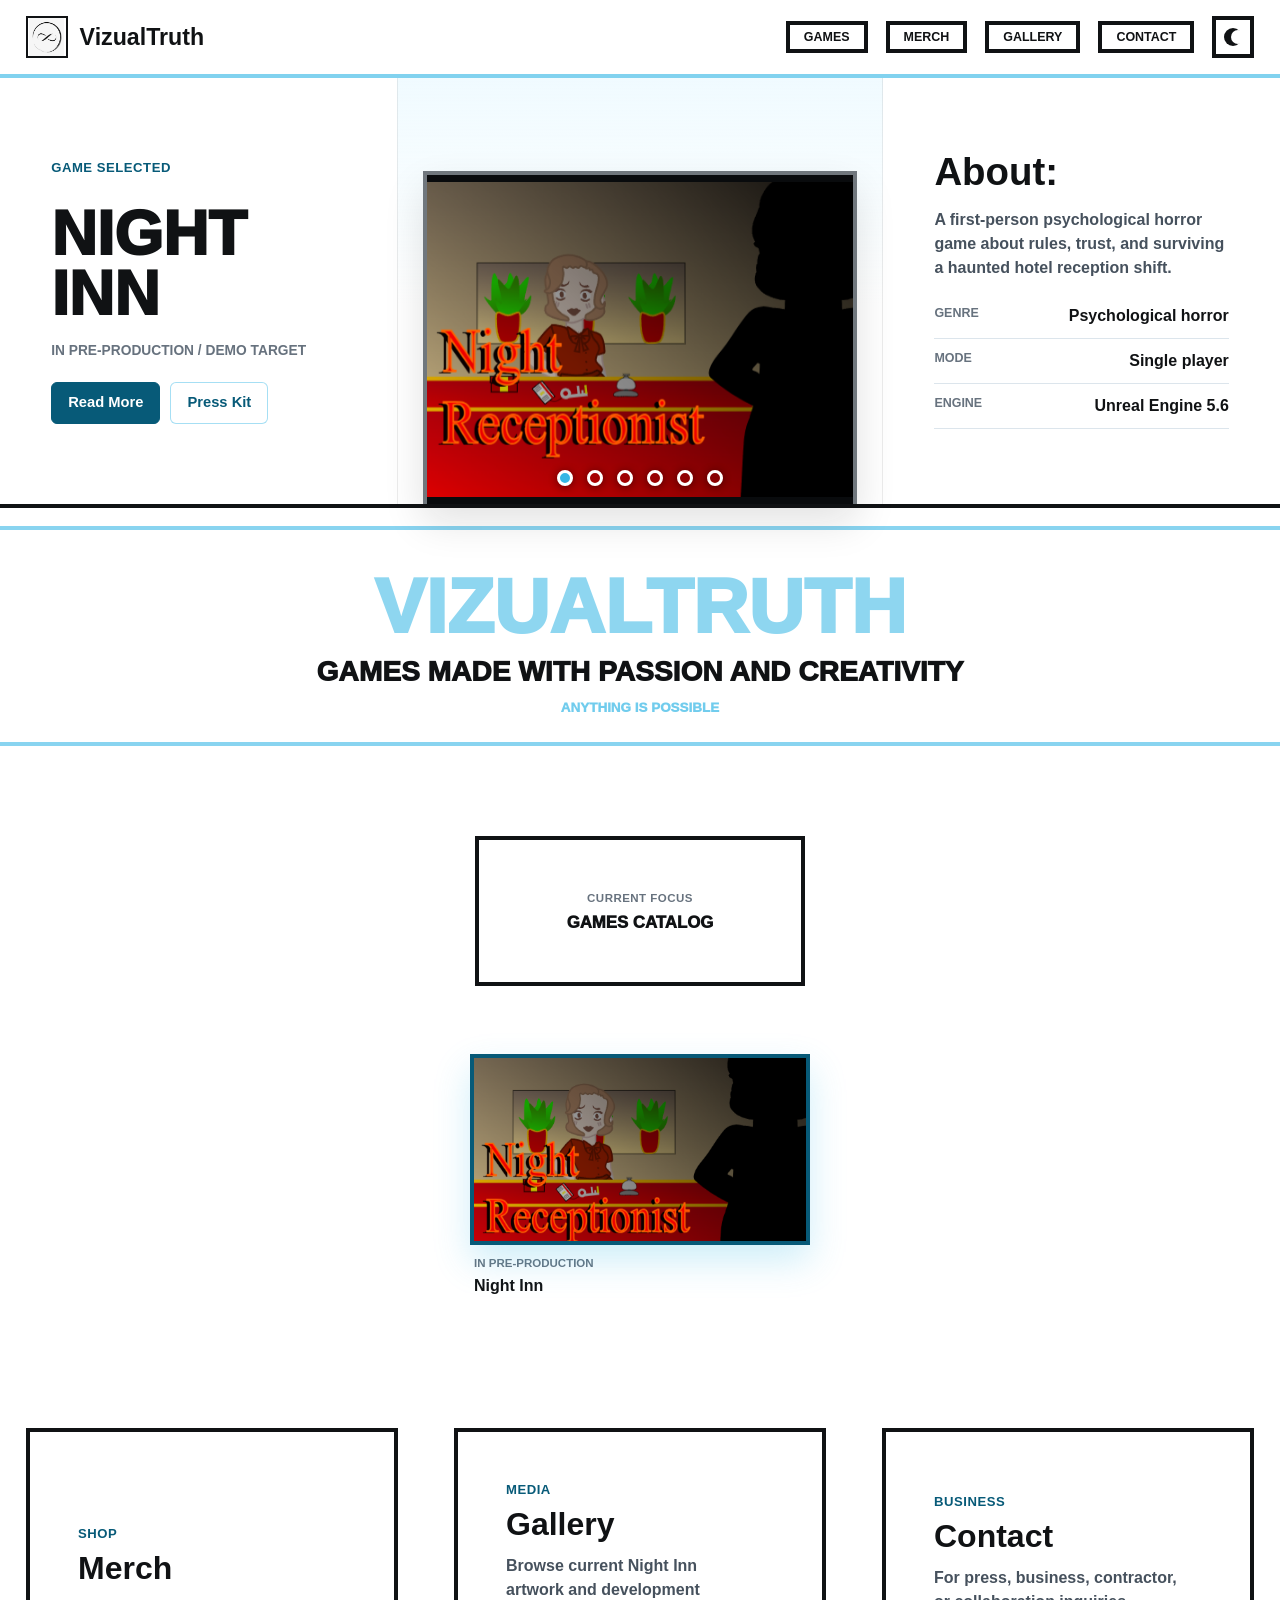
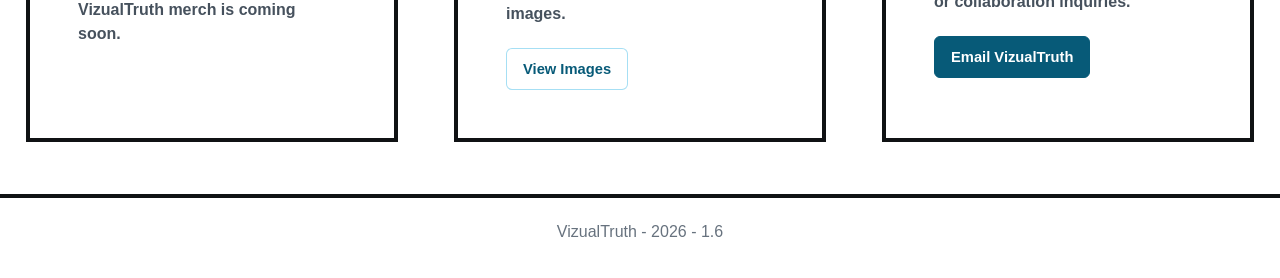
==== commit c6a8c708: "Update 1.6 Update 1.6" ====
--- a/index.html
+++ b/index.html
@@ -23,7 +23,7 @@
   </style>
   <link rel="stylesheet" href="styles.css">
 </head>
-<body>
+<body class="landing-home">
   <header class="site-header navbar navbar-expand-sm">
     <div class="container nav-shell">
       <a class="navbar-brand brand-link" href="index.html" aria-label="VizualTruth home">
@@ -35,6 +35,7 @@
       <nav class="nav nav-pills top-tabs" aria-label="Main navigation">
         <a class="nav-link" href="#games">Games</a>
         <a class="nav-link" href="#merch">Merch</a>
+        <a class="nav-link" href="#gallery">Gallery</a>
         <a class="nav-link" href="#contact">Contact</a>
       </nav>
       <button class="theme-toggle" type="button" data-theme-toggle aria-label="Toggle dark mode">
@@ -44,71 +45,87 @@
   </header>
 
   <main>
-    <section class="container landing-panel" aria-labelledby="studio-title">
-      <div class="row align-items-center g-5">
-        <div class="col-12 landing-copy">
-          <p class="eyebrow">Anything is Possible</p>
-          <h1 id="studio-title">VizualTruth</h1>
-          <p class="lead">Games made with passion &amp; creativity</p>
-          <div class="hero-actions">
-            <a class="primary-action" href="#games">Explore Games</a>
+    <section class="landing-feature" aria-labelledby="selected-game-title">
+      <div class="selected-game-panel">
+        <p class="eyebrow">Game Selected</p>
+        <h2 id="selected-game-title" data-detail-title>Night Inn</h2>
+        <p class="feature-status" data-detail-meta>In Pre-Production / Demo Target</p>
+        <div class="detail-actions">
+          <a class="primary-action" data-detail-article href="games/night-inn.html">Read More</a>
+          <a class="secondary-action" data-detail-press href="press-kits/night-inn.html">Press Kit</a>
+        </div>
+      </div>
+
+      <div class="feature-media-panel">
+        <div class="detail-carousel landing-carousel" data-carousel>
+          <div class="detail-track" data-carousel-track tabindex="0" aria-label="Selected game images"></div>
+          <div class="carousel-dots" data-carousel-dots aria-label="Image position"></div>
+        </div>
+      </div>
+
+      <aside class="feature-about-panel" aria-labelledby="about-title">
+        <h2 id="about-title">About:</h2>
+        <p data-detail-description>Survive the night shift.</p>
+        <dl class="about-facts">
+          <div>
+            <dt>Genre</dt>
+            <dd>Psychological horror</dd>
           </div>
-        </div>
-      </div>
-    </section>
-
-    <section class="container section-shell" id="games" aria-labelledby="games-title">
-      <div class="section-heading compact-heading">
+          <div>
+            <dt>Mode</dt>
+            <dd>Single player</dd>
+          </div>
+          <div>
+            <dt>Engine</dt>
+            <dd>Unreal Engine 5.6</dd>
+          </div>
+        </dl>
+      </aside>
+    </section>
+
+    <section class="studio-band" aria-labelledby="studio-title">
+      <h1 id="studio-title">VizualTruth</h1>
+      <p class="studio-line">Games made with passion and creativity</p>
+      <p class="studio-tagline">Anything is possible</p>
+    </section>
+
+    <section class="catalog-section" id="games" aria-labelledby="games-title">
+      <div class="catalog-title-box">
         <p class="eyebrow">Current focus</p>
-        <h2 id="games-title">Games</h2>
-      </div>
-
-      <div class="games-experience">
-        <article class="game-detail-panel" aria-live="polite">
-          <div class="detail-title-box">
-            <p class="eyebrow" data-detail-meta>In Pre-Production / Demo Target</p>
-            <h3 data-detail-title>Night Inn</h3>
-          </div>
-          <div class="detail-copy">
-            <p data-detail-description>Survive the night shift.</p>
-            <div class="detail-actions">
-              <a class="primary-action" data-detail-article href="games/night-inn.html">Read More</a>
-              <a class="secondary-action" data-detail-press href="press-kits/night-inn.html">Press Kit</a>
-            </div>
-          </div>
-          <div class="detail-carousel" data-carousel>
-            <div class="detail-track" data-carousel-track tabindex="0" aria-label="Selected game images"></div>
-            <div class="carousel-dots" data-carousel-dots aria-label="Image position"></div>
-          </div>
-        </article>
-
-        <div class="game-title-grid" role="list" aria-label="Featured game">
-          <button class="game-select-card game-card-night is-active" type="button" data-game="night-inn" aria-pressed="true">
-            <span class="game-thumb">
-              <img src="Assets/Games/Night-Inn/night-inn-title.png" alt="Night Inn title artwork">
-            </span>
-            <span class="game-select-copy">
-              <span class="game-meta">In Pre-Production</span>
-              <span class="game-title">Night Inn</span>
-            </span>
-          </button>
-
-        </div>
-      </div>
-    </section>
-
-    <section class="container section-shell small-info-grid" id="merch" aria-label="Studio information">
-      <div class="info-panel">
-        <p class="eyebrow">Merch</p>
-        <h2>Coming Soon</h2>
-        <p>VizualTruth Merch is coming soon.</p>
-      </div>
-      <div class="info-panel" id="contact">
-        <p class="eyebrow">Contact</p>
-        <h2>Reach VizualTruth</h2>
+        <h2 id="games-title">Games Catalog</h2>
+      </div>
+
+      <div class="game-title-grid" role="list" aria-label="Featured game">
+        <button class="game-select-card game-card-night is-active" type="button" data-game="night-inn" aria-pressed="true">
+          <span class="game-thumb">
+            <img src="Assets/Games/Night-Inn/night-inn-title.png" alt="Night Inn title artwork">
+          </span>
+          <span class="game-select-copy">
+            <span class="game-meta">In Pre-Production</span>
+            <span class="game-title">Night Inn</span>
+          </span>
+        </button>
+      </div>
+    </section>
+
+    <section class="landing-link-grid" aria-label="Studio destinations">
+      <article class="landing-link-panel" id="merch">
+        <p class="eyebrow">Shop</p>
+        <h2>Merch</h2>
+        <p>VizualTruth merch is coming soon.</p>
+      </article>
+      <article class="landing-link-panel" id="gallery">
+        <p class="eyebrow">Media</p>
+        <h2>Gallery</h2>
+        <p>Browse current Night Inn artwork and development images.</p>
+        <a class="secondary-action" href="press-kits/night-inn.html">View Images</a>
+      </article>
+      <article class="landing-link-panel" id="contact">
+        <p class="eyebrow">Business</p>
+        <h2>Contact</h2>
         <p>For press, business, contractor, or collaboration inquiries.</p>
-        <a class="primary-action" href="mailto:vizualtruthofficial@gmail.com">vizualtruthofficial@gmail.com</a>
-      </div>
+        <a class="primary-action" href="mailto:vizualtruthofficial@gmail.com">Email VizualTruth</a>
+      </article>
     </section>
   </main>
 
@@ -121,7 +138,7 @@
       "night-inn": {
         title: "Night Inn",
         meta: "In Pre-Production / Demo Target",
-        description: "Survive the night shift.",
+        description: "A first-person psychological horror game about rules, trust, and surviving a haunted hotel reception shift.",
         article: "games/night-inn.html",
         press: "press-kits/night-inn.html",
         images: [
--- a/styles.css
+++ b/styles.css
@@ -236,10 +236,21 @@
 }
 
 .top-tabs .nav-link {
+  position: relative;
   border: 0;
   border-bottom: 4px solid rgba(53, 182, 229, 0.62);
-  border-radius: 0;
+  border-radius: 7px 7px 0 0;
   background: transparent;
+}
+
+.top-tabs .nav-link::before {
+  content: "";
+  position: absolute;
+  inset: 0 0 4px;
+  border: 1px solid rgba(16, 18, 20, 0.42);
+  border-bottom: 0;
+  border-radius: 7px 7px 0 0;
+  pointer-events: none;
 }
 
 .local-tabs .nav-link {
@@ -302,7 +313,7 @@
 
 .eyebrow {
   margin: 0 0 8px;
-  color: var(--muted);
+  color: #075a78;
   font-size: 0.82rem;
   font-weight: 800;
   letter-spacing: 0.04em;
@@ -334,8 +345,10 @@
 }
 
 .landing-copy h1 {
-  color: #fff;
-  text-shadow: 0 2px 12px rgba(7, 90, 120, 0.28);
+  margin-top: clamp(18px, 2.4vw, 34px);
+  margin-bottom: clamp(22px, 3vw, 38px);
+  color: var(--baby-blue);
+  text-shadow: 0 2px 12px rgba(7, 90, 120, 0.16);
 }
 
 .landing-copy .eyebrow {
@@ -457,7 +470,7 @@
 
 .game-detail-panel {
   display: grid;
-  grid-template-columns: minmax(300px, 32%) minmax(160px, 0.45fr) minmax(360px, 42%);
+  grid-template-columns: minmax(280px, 28%) minmax(260px, 1fr) minmax(420px, 38%);
   gap: 18px;
   align-items: stretch;
   min-height: 420px;
@@ -1633,3 +1646,508 @@
     transform: none;
   }
 }
+
+.landing-home .site-header {
+  border-bottom: 4px solid rgba(53, 182, 229, 0.62);
+  background: rgba(255, 255, 255, 0.98);
+  box-shadow: none;
+}
+
+.landing-home .nav-shell {
+  width: 100%;
+  min-height: 74px;
+  padding: 0 clamp(14px, 2vw, 28px);
+}
+
+.landing-home .logo-tile {
+  width: 42px;
+  height: 42px;
+  border: 2px solid var(--black);
+  border-radius: 0;
+  box-shadow: none;
+}
+
+.landing-home .logo-tile img {
+  width: 38px;
+  height: 38px;
+  border-radius: 0;
+}
+
+.landing-home .brand-word {
+  font-size: clamp(1.15rem, 2vw, 1.45rem);
+  font-weight: 900;
+}
+
+.landing-home .top-tabs {
+  gap: clamp(10px, 1.6vw, 18px);
+}
+
+.landing-home .top-tabs .nav-link,
+.landing-home .theme-toggle {
+  min-width: 76px;
+  min-height: 32px;
+  border: 4px solid var(--black);
+  border-radius: 0;
+  background: #fff;
+  box-shadow: none;
+  color: var(--ink);
+}
+
+.landing-home .top-tabs .nav-link {
+  padding: 0 14px;
+  font-size: 0.78rem;
+  text-transform: uppercase;
+}
+
+.landing-home .top-tabs .nav-link::before {
+  content: none;
+}
+
+.landing-home .theme-toggle {
+  width: 42px;
+  min-width: 42px;
+  padding: 0;
+}
+
+.landing-home .top-tabs .nav-link:hover,
+.landing-home .top-tabs .nav-link:focus-visible,
+.landing-home .theme-toggle:hover,
+.landing-home .theme-toggle:focus-visible {
+  border-color: #075a78;
+  background: var(--baby-blue-soft);
+}
+
+.landing-feature {
+  width: 100%;
+  min-height: clamp(318px, 34vw, 430px);
+  display: grid;
+  grid-template-columns: minmax(260px, 31%) minmax(360px, 38%) minmax(260px, 31%);
+  align-items: stretch;
+  border-bottom: 4px solid var(--black);
+  background: var(--paper);
+}
+
+.selected-game-panel,
+.feature-about-panel {
+  display: grid;
+  align-content: center;
+  padding: clamp(28px, 4vw, 58px);
+}
+
+.selected-game-panel h2 {
+  max-width: 10ch;
+  margin-top: 18px;
+  color: var(--ink);
+  font-size: clamp(2.4rem, 4.9vw, 5.35rem);
+  font-weight: 950;
+  line-height: 0.95;
+  text-transform: uppercase;
+}
+
+.feature-status {
+  margin: 18px 0 0;
+  color: var(--muted);
+  font-size: 0.86rem;
+  font-weight: 800;
+  text-transform: uppercase;
+}
+
+.selected-game-panel .detail-actions {
+  margin-top: 20px;
+}
+
+.feature-media-panel {
+  display: grid;
+  place-items: end center;
+  padding: clamp(18px, 2.6vw, 34px) clamp(16px, 2vw, 28px) 0;
+  border-left: 1px solid rgba(16, 18, 20, 0.08);
+  border-right: 1px solid rgba(16, 18, 20, 0.08);
+  background:
+    linear-gradient(180deg, rgba(231, 248, 255, 0.62), rgba(255, 255, 255, 0) 54%),
+    #fff;
+}
+
+.landing-carousel {
+  width: min(100%, 520px);
+  height: clamp(250px, 26vw, 340px);
+  border: 4px solid #70777d;
+  border-bottom: 0;
+  border-radius: 0;
+  background: #0c0f12;
+  box-shadow: 0 18px 38px rgba(16, 18, 20, 0.12);
+}
+
+.landing-home .landing-carousel .detail-slide {
+  aspect-ratio: auto;
+}
+
+.landing-home .landing-carousel .detail-slide img {
+  object-fit: contain;
+}
+
+.landing-home .carousel-dots {
+  bottom: 18px;
+  gap: 14px;
+}
+
+.landing-home .carousel-dot {
+  width: 16px;
+  height: 16px;
+  border: 3px solid #fff;
+  background: transparent;
+  box-shadow: 0 1px 8px rgba(0, 0, 0, 0.48);
+}
+
+.landing-home .carousel-dot.is-active {
+  width: 16px;
+  background: var(--baby-blue);
+}
+
+.feature-about-panel h2 {
+  margin-bottom: 16px;
+  font-size: clamp(1.9rem, 3vw, 3rem);
+  font-weight: 900;
+}
+
+.feature-about-panel p {
+  max-width: 34ch;
+  margin: 0;
+  color: var(--soft);
+  font-weight: 650;
+}
+
+.about-facts {
+  display: grid;
+  gap: 10px;
+  max-width: 340px;
+  margin: 24px 0 0;
+}
+
+.about-facts div {
+  display: flex;
+  justify-content: space-between;
+  gap: 14px;
+  padding-bottom: 10px;
+  border-bottom: 1px solid var(--line);
+}
+
+.about-facts dt,
+.about-facts dd {
+  margin: 0;
+}
+
+.about-facts dt {
+  color: var(--muted);
+  font-size: 0.78rem;
+  font-weight: 850;
+  text-transform: uppercase;
+}
+
+.about-facts dd {
+  color: var(--ink);
+  font-weight: 800;
+  text-align: right;
+}
+
+.studio-band {
+  width: 100%;
+  margin: 18px 0 0;
+  padding: clamp(26px, 4vw, 42px) 18px 24px;
+  border-top: 4px solid rgba(53, 182, 229, 0.58);
+  border-bottom: 4px solid rgba(53, 182, 229, 0.58);
+  background: #fff;
+  text-align: center;
+}
+
+.studio-band h1 {
+  color: rgba(53, 182, 229, 0.56);
+  font-size: clamp(3rem, 6vw, 5.8rem);
+  font-weight: 950;
+  line-height: 0.9;
+  text-transform: uppercase;
+}
+
+.studio-line {
+  margin: 16px auto 0;
+  color: var(--ink);
+  font-size: clamp(1.05rem, 2.2vw, 1.82rem);
+  font-weight: 950;
+  line-height: 1.1;
+  text-transform: uppercase;
+}
+
+.studio-tagline {
+  margin: 10px 0 0;
+  color: rgba(53, 182, 229, 0.7);
+  font-size: 0.84rem;
+  font-weight: 950;
+  text-transform: uppercase;
+}
+
+.catalog-section {
+  width: min(1120px, calc(100% - 48px));
+  margin: clamp(46px, 7vw, 92px) auto clamp(82px, 10vw, 140px);
+}
+
+.catalog-title-box {
+  width: min(330px, 100%);
+  min-height: 150px;
+  display: grid;
+  place-items: center;
+  align-content: center;
+  gap: 8px;
+  margin: 0 auto;
+  padding: 22px;
+  border: 4px solid var(--black);
+  background: #fff;
+  text-align: center;
+}
+
+.catalog-title-box .eyebrow {
+  margin: 0;
+  color: var(--muted);
+  font-size: 0.72rem;
+}
+
+.catalog-title-box h2 {
+  font-size: 1.05rem;
+  font-weight: 950;
+  text-transform: uppercase;
+}
+
+.landing-home .game-title-grid {
+  grid-template-columns: repeat(auto-fit, minmax(260px, 340px));
+  gap: 32px;
+  margin-top: clamp(42px, 6vw, 72px);
+  padding-bottom: 0;
+}
+
+.landing-home .game-thumb {
+  border: 4px solid var(--black);
+  border-radius: 0;
+  box-shadow: none;
+}
+
+.landing-home .game-select-card:hover .game-thumb,
+.landing-home .game-select-card:focus-visible .game-thumb,
+.landing-home .game-select-card.is-active .game-thumb {
+  border-color: #075a78;
+  box-shadow: 0 16px 34px rgba(53, 182, 229, 0.24);
+}
+
+.landing-link-grid {
+  width: calc(100% - 52px);
+  display: grid;
+  grid-template-columns: repeat(3, minmax(0, 1fr));
+  gap: clamp(24px, 5vw, 56px);
+  margin: 0 auto 26px;
+  padding-bottom: 26px;
+}
+
+.landing-link-panel {
+  min-height: clamp(190px, 18vw, 250px);
+  display: flex;
+  flex-direction: column;
+  justify-content: center;
+  align-items: flex-start;
+  padding: clamp(26px, 4vw, 48px);
+  border: 4px solid var(--black);
+  background: #fff;
+  transition: border-color 160ms ease, box-shadow 160ms ease, transform 160ms ease;
+}
+
+.landing-link-panel:hover,
+.landing-link-panel:focus-within {
+  border-color: #075a78;
+  box-shadow: 0 16px 34px rgba(53, 182, 229, 0.18);
+  transform: translateY(-3px);
+}
+
+.landing-link-panel h2 {
+  font-size: clamp(1.55rem, 2.5vw, 2.4rem);
+  font-weight: 900;
+}
+
+.landing-link-panel p:not(.eyebrow) {
+  max-width: 28ch;
+  margin: 14px 0 0;
+  color: var(--soft);
+  font-weight: 650;
+}
+
+.landing-link-panel .primary-action,
+.landing-link-panel .secondary-action {
+  margin-top: 22px;
+}
+
+body.landing-home .site-footer {
+  border-top: 4px solid var(--black);
+}
+
+html.dark-mode body.landing-home .site-header,
+html.dark-mode body.landing-home .landing-feature,
+html.dark-mode body.landing-home .studio-band,
+html.dark-mode body.landing-home .catalog-title-box,
+html.dark-mode body.landing-home .landing-link-panel {
+  background: #0b0d10;
+}
+
+html.dark-mode body.landing-home .top-tabs .nav-link,
+html.dark-mode body.landing-home .theme-toggle,
+html.dark-mode body.landing-home .logo-tile,
+html.dark-mode body.landing-home .catalog-title-box,
+html.dark-mode body.landing-home .landing-link-panel,
+html.dark-mode body.landing-home .game-thumb {
+  border-color: rgba(53, 182, 229, 0.72);
+}
+
+html.dark-mode body.landing-home .top-tabs .nav-link,
+html.dark-mode body.landing-home .theme-toggle {
+  background: #101418;
+  color: #f5f8fa;
+}
+
+html.dark-mode body.landing-home .feature-media-panel {
+  border-color: rgba(53, 182, 229, 0.18);
+  background:
+    linear-gradient(180deg, rgba(8, 45, 61, 0.68), rgba(11, 13, 16, 0) 54%),
+    #0b0d10;
+}
+
+html.dark-mode body.landing-home .landing-feature,
+html.dark-mode body.landing-home .site-footer {
+  border-color: rgba(53, 182, 229, 0.72);
+}
+
+html.dark-mode body.landing-home .studio-band {
+  border-top-color: rgba(53, 182, 229, 0.72);
+  border-bottom-color: rgba(53, 182, 229, 0.72);
+}
+
+html.dark-mode body.landing-home .top-tabs .nav-link:hover,
+html.dark-mode body.landing-home .top-tabs .nav-link:focus-visible,
+html.dark-mode body.landing-home .theme-toggle:hover,
+html.dark-mode body.landing-home .theme-toggle:focus-visible {
+  background: rgba(53, 182, 229, 0.14);
+}
+
+html.dark-mode body.landing-home .feature-status,
+html.dark-mode body.landing-home .catalog-title-box .eyebrow {
+  color: #9eb0bd;
+}
+
+html.dark-mode body.landing-home .feature-about-panel p,
+html.dark-mode body.landing-home .landing-link-panel p:not(.eyebrow) {
+  color: #c8d3dc;
+}
+
+html.dark-mode body.landing-home .about-facts div {
+  border-color: rgba(53, 182, 229, 0.22);
+}
+
+html.dark-mode body.landing-home .about-facts dt {
+  color: #9eb0bd;
+}
+
+html.dark-mode body.landing-home .about-facts dd,
+html.dark-mode body.landing-home .studio-line {
+  color: #f5f8fa;
+}
+
+@media (max-width: 980px) {
+  .landing-feature {
+    grid-template-columns: 1fr;
+    min-height: auto;
+  }
+
+  .selected-game-panel,
+  .feature-about-panel {
+    padding: clamp(30px, 7vw, 54px) clamp(20px, 6vw, 48px);
+  }
+
+  .feature-media-panel {
+    min-height: 340px;
+    padding-top: 28px;
+    border-top: 1px solid rgba(16, 18, 20, 0.1);
+    border-right: 0;
+    border-left: 0;
+  }
+
+  .landing-carousel {
+    width: min(100%, 560px);
+    height: 330px;
+  }
+
+  .feature-about-panel p,
+  .about-facts {
+    max-width: none;
+  }
+
+  .landing-link-grid {
+    grid-template-columns: 1fr;
+  }
+}
+
+@media (max-width: 720px) {
+  .landing-home .nav-shell {
+    min-height: auto;
+    flex-flow: row wrap;
+    align-items: center;
+    padding: 12px;
+  }
+
+  .landing-home .brand-link {
+    width: auto;
+    flex: 1 1 auto;
+  }
+
+  .landing-home .top-tabs {
+    order: 3;
+    width: 100%;
+    display: grid;
+    grid-template-columns: repeat(2, minmax(0, 1fr));
+    gap: 10px;
+    margin-left: 0;
+  }
+
+  .landing-home .top-tabs .nav-link {
+    width: 100%;
+    min-width: 0;
+  }
+
+  .landing-home .theme-toggle {
+    align-self: center;
+    margin-left: auto;
+  }
+
+  .selected-game-panel h2 {
+    font-size: clamp(2.45rem, 15vw, 4.3rem);
+  }
+
+  .feature-media-panel {
+    min-height: auto;
+    padding: 24px 14px 0;
+  }
+
+  .landing-carousel {
+    height: auto;
+    aspect-ratio: 4 / 3;
+  }
+
+  .studio-band {
+    margin-top: 12px;
+  }
+
+  .catalog-section,
+  .landing-link-grid {
+    width: calc(100% - 24px);
+  }
+
+  .catalog-title-box {
+    min-height: 132px;
+  }
+
+  .landing-link-panel {
+    min-height: 180px;
+  }
+}
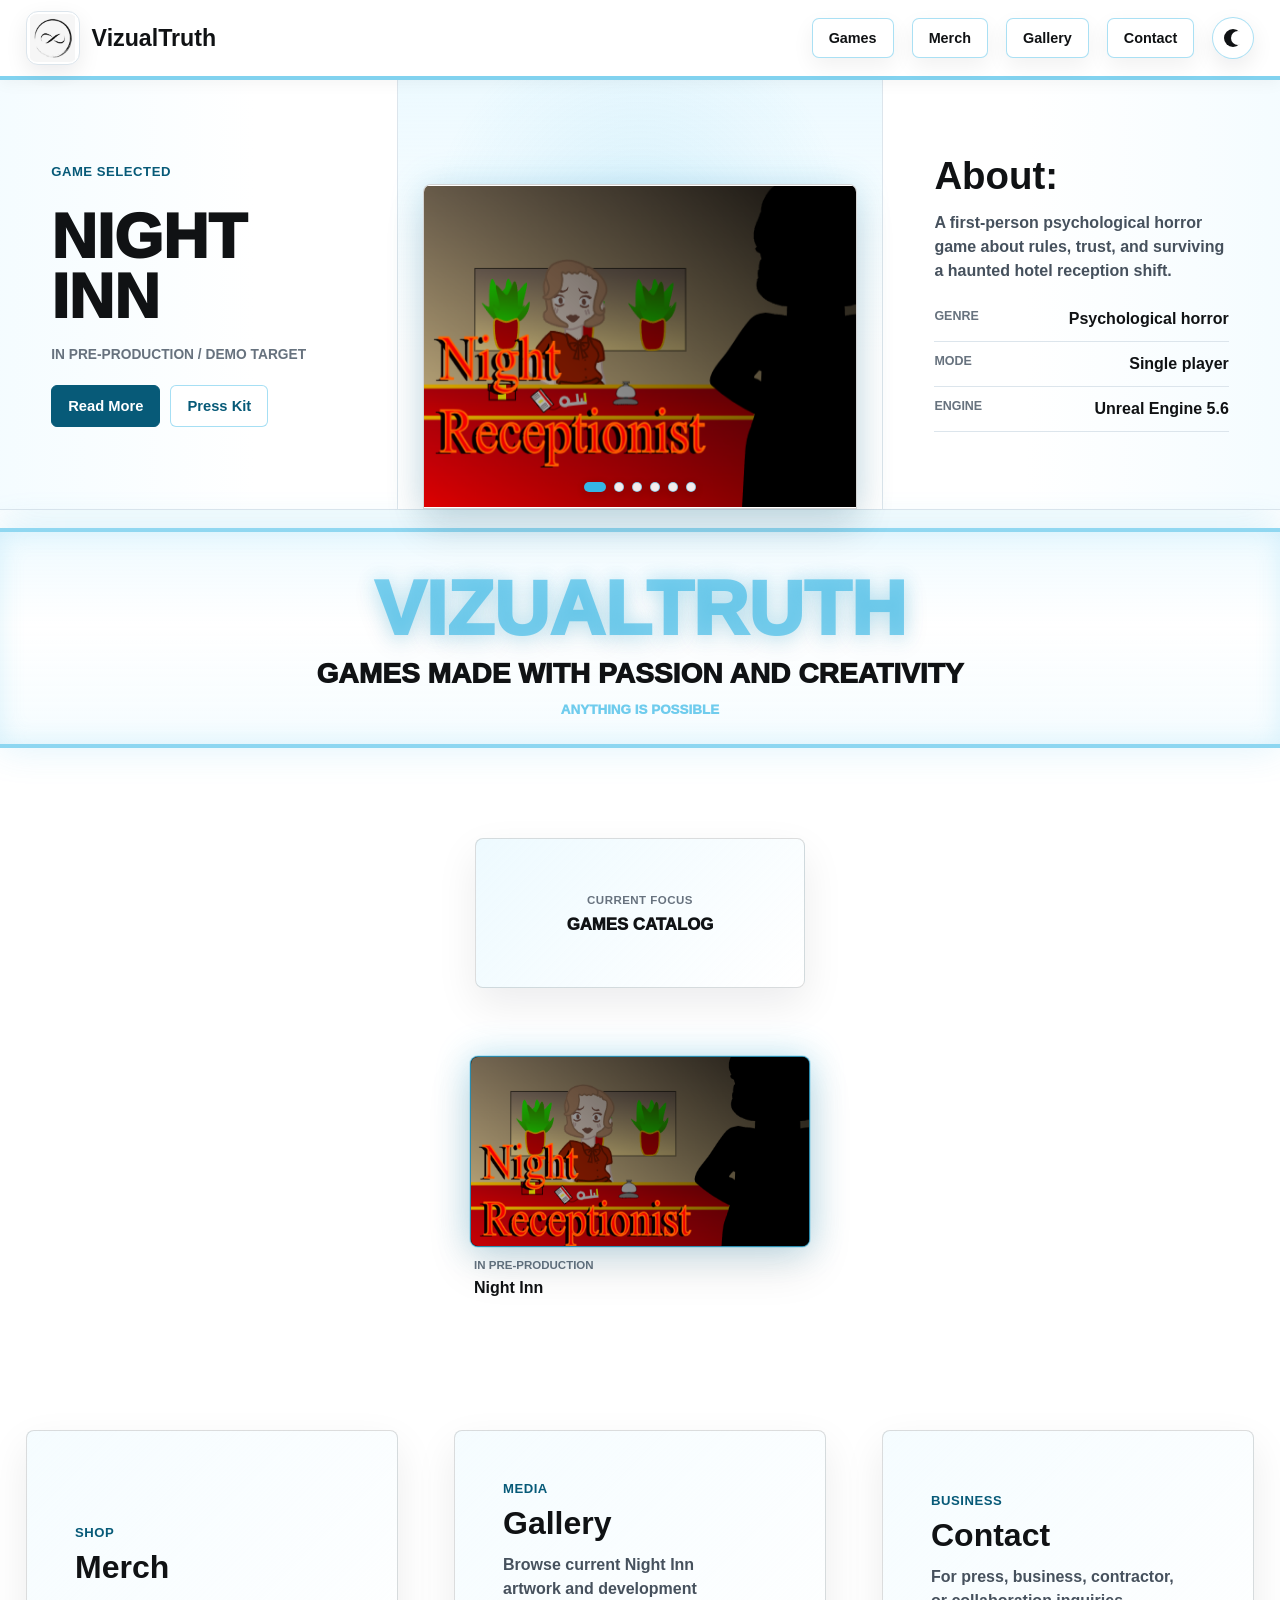
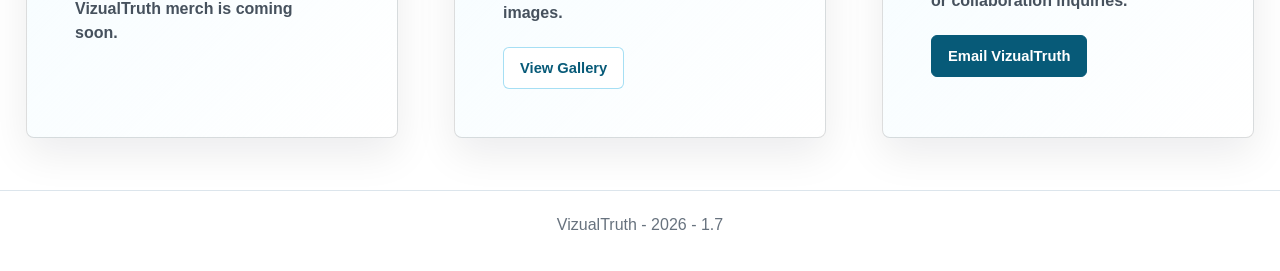
==== commit c9973c0a: "Update 1.7 Update 1.7" ====
--- a/index.html
+++ b/index.html
@@ -35,7 +35,7 @@
       <nav class="nav nav-pills top-tabs" aria-label="Main navigation">
         <a class="nav-link" href="#games">Games</a>
         <a class="nav-link" href="#merch">Merch</a>
-        <a class="nav-link" href="#gallery">Gallery</a>
+        <a class="nav-link" href="gallery.html">Gallery</a>
         <a class="nav-link" href="#contact">Contact</a>
       </nav>
       <button class="theme-toggle" type="button" data-theme-toggle aria-label="Toggle dark mode">
@@ -118,7 +118,7 @@
         <p class="eyebrow">Media</p>
         <h2>Gallery</h2>
         <p>Browse current Night Inn artwork and development images.</p>
-        <a class="secondary-action" href="press-kits/night-inn.html">View Images</a>
+        <a class="secondary-action" href="gallery.html">View Gallery</a>
       </article>
       <article class="landing-link-panel" id="contact">
         <p class="eyebrow">Business</p>
@@ -130,7 +130,7 @@
   </main>
 
   <footer class="site-footer">
-    <p>VizualTruth - 2026 - 1.6</p>
+    <p>VizualTruth - 2026 - 1.7</p>
   </footer>
   <script src="theme.js"></script>
   <script>
--- a/styles.css
+++ b/styles.css
@@ -2151,3 +2151,327 @@
     min-height: 180px;
   }
 }
+
+.landing-home .site-header {
+  border-bottom: 4px solid rgba(53, 182, 229, 0.62);
+  background: rgba(255, 255, 255, 0.96);
+  box-shadow: 0 2px 16px rgba(16, 18, 20, 0.05);
+}
+
+.landing-home .nav-shell {
+  min-height: 76px;
+  padding: 0 clamp(10px, 2vw, 26px);
+}
+
+.landing-home .logo-tile {
+  width: 54px;
+  height: 54px;
+  border: 1px solid var(--line);
+  border-radius: 12px;
+  box-shadow: 0 8px 22px rgba(16, 18, 20, 0.08);
+}
+
+.landing-home .logo-tile img {
+  width: 48px;
+  height: 48px;
+  border-radius: 8px;
+}
+
+.landing-home .top-tabs .nav-link {
+  min-width: auto;
+  min-height: 40px;
+  padding: 0 16px;
+  border: 1px solid rgba(53, 182, 229, 0.42);
+  border-radius: 7px;
+  background: #fff;
+  box-shadow: 0 8px 22px rgba(16, 18, 20, 0.06);
+  font-size: 0.9rem;
+  text-transform: none;
+}
+
+.landing-home .top-tabs .nav-link::before {
+  content: none;
+}
+
+.landing-home .theme-toggle {
+  width: 42px;
+  min-width: 42px;
+  min-height: 42px;
+  border: 1px solid rgba(53, 182, 229, 0.42);
+  border-radius: 999px;
+  background: #fff;
+  box-shadow: 0 8px 22px rgba(16, 18, 20, 0.08);
+}
+
+.landing-home .top-tabs .nav-link:hover,
+.landing-home .top-tabs .nav-link:focus-visible,
+.landing-home .top-tabs .nav-link.active,
+.landing-home .theme-toggle:hover,
+.landing-home .theme-toggle:focus-visible {
+  border-color: rgba(53, 182, 229, 0.74);
+  background: var(--baby-blue-soft);
+  color: #075a78;
+}
+
+.top-tabs .nav-link.active {
+  border-color: rgba(53, 182, 229, 0.74);
+  background: var(--baby-blue-soft);
+  color: #075a78;
+}
+
+.landing-feature {
+  border-bottom: 1px solid var(--line);
+  background:
+    linear-gradient(90deg, rgba(231, 248, 255, 0.44), transparent 20%, transparent 80%, rgba(231, 248, 255, 0.44)),
+    var(--paper);
+  box-shadow: 0 18px 42px rgba(53, 182, 229, 0.07);
+}
+
+.feature-media-panel {
+  border-right: 1px solid var(--line);
+  border-left: 1px solid var(--line);
+  background:
+    radial-gradient(circle at 50% 36%, rgba(53, 182, 229, 0.14), transparent 58%),
+    linear-gradient(180deg, rgba(231, 248, 255, 0.78), rgba(255, 255, 255, 0) 64%),
+    #fff;
+}
+
+.landing-carousel {
+  width: min(100%, 470px);
+  height: auto;
+  aspect-ratio: 4 / 3;
+  border: 1px solid rgba(16, 18, 20, 0.18);
+  border-radius: 8px 8px 0 0;
+  background: #fff;
+  box-shadow:
+    0 18px 40px rgba(16, 18, 20, 0.12),
+    0 0 34px rgba(53, 182, 229, 0.2);
+}
+
+.landing-home .landing-carousel .detail-slide {
+  aspect-ratio: 4 / 3;
+  background: #fff;
+}
+
+.landing-home .landing-carousel .detail-slide img {
+  object-fit: contain;
+  background: #fff;
+}
+
+.landing-home .carousel-dots {
+  bottom: 16px;
+  gap: 8px;
+}
+
+.landing-home .carousel-dot {
+  width: 10px;
+  height: 10px;
+  border: 1px solid rgba(53, 182, 229, 0.54);
+  background: rgba(255, 255, 255, 0.92);
+  box-shadow: 0 2px 8px rgba(16, 18, 20, 0.2);
+}
+
+.landing-home .carousel-dot.is-active {
+  width: 22px;
+  background: var(--baby-blue);
+}
+
+.studio-band {
+  border-top: 4px solid rgba(53, 182, 229, 0.52);
+  border-bottom: 4px solid rgba(53, 182, 229, 0.52);
+  background:
+    linear-gradient(180deg, rgba(231, 248, 255, 0.68), rgba(255, 255, 255, 0.94) 44%, rgba(231, 248, 255, 0.42)),
+    #fff;
+  box-shadow:
+    inset 0 0 26px rgba(53, 182, 229, 0.16),
+    0 0 36px rgba(53, 182, 229, 0.16);
+}
+
+.studio-band h1 {
+  color: rgba(53, 182, 229, 0.62);
+  text-shadow:
+    0 0 18px rgba(53, 182, 229, 0.28),
+    0 6px 26px rgba(7, 90, 120, 0.14);
+}
+
+.catalog-title-box,
+.landing-home .game-thumb,
+.landing-link-panel {
+  border: 1px solid rgba(16, 18, 20, 0.14);
+  border-radius: 8px;
+  box-shadow: var(--shadow);
+}
+
+.catalog-title-box {
+  background:
+    linear-gradient(135deg, rgba(231, 248, 255, 0.72), rgba(255, 255, 255, 0.92)),
+    #fff;
+}
+
+.landing-home .game-select-card:hover .game-thumb,
+.landing-home .game-select-card:focus-visible .game-thumb,
+.landing-home .game-select-card.is-active .game-thumb,
+.landing-link-panel:hover,
+.landing-link-panel:focus-within {
+  border-color: rgba(53, 182, 229, 0.74);
+  box-shadow:
+    0 18px 46px rgba(16, 18, 20, 0.12),
+    0 0 0 1px rgba(53, 182, 229, 0.22),
+    0 0 34px rgba(53, 182, 229, 0.32);
+}
+
+.landing-link-panel {
+  background:
+    linear-gradient(135deg, rgba(231, 248, 255, 0.42), rgba(255, 255, 255, 0.94)),
+    #fff;
+}
+
+body.landing-home .site-footer {
+  border-top: 1px solid var(--line);
+}
+
+.gallery-hero {
+  width: min(1120px, calc(100% - 32px));
+  margin: 0 auto;
+  padding: clamp(38px, 6vw, 70px) 0 clamp(22px, 4vw, 38px);
+}
+
+.gallery-hero h1 {
+  color: var(--baby-blue);
+  text-shadow: 0 2px 18px rgba(7, 90, 120, 0.16);
+}
+
+.gallery-section {
+  width: min(1120px, calc(100% - 32px));
+  margin: 0 auto clamp(78px, 10vw, 128px);
+  padding-top: 10px;
+}
+
+.gallery-game-heading {
+  margin-bottom: 18px;
+}
+
+.gallery-game-heading h2 {
+  font-size: clamp(2rem, 4vw, 3.5rem);
+}
+
+.gallery-grid {
+  display: grid;
+  grid-template-columns: repeat(auto-fit, minmax(260px, 1fr));
+  gap: 18px;
+}
+
+.gallery-item {
+  margin: 0;
+  overflow: hidden;
+  border: 1px solid rgba(16, 18, 20, 0.14);
+  border-radius: 8px;
+  background: #fff;
+  box-shadow: var(--shadow);
+  transition: border-color 160ms ease, box-shadow 160ms ease, transform 160ms ease;
+}
+
+.gallery-item:hover,
+.gallery-item:focus-within {
+  transform: translateY(-4px);
+  border-color: rgba(53, 182, 229, 0.74);
+  box-shadow:
+    0 18px 46px rgba(16, 18, 20, 0.12),
+    0 0 34px rgba(53, 182, 229, 0.28);
+}
+
+.gallery-item a {
+  display: block;
+  aspect-ratio: 4 / 3;
+  background:
+    linear-gradient(135deg, rgba(231, 248, 255, 0.72), rgba(255, 255, 255, 0.9)),
+    #fff;
+}
+
+.gallery-item img {
+  width: 100%;
+  height: 100%;
+  padding: 8px;
+  object-fit: contain;
+}
+
+.gallery-item figcaption {
+  min-height: 48px;
+  display: flex;
+  align-items: center;
+  padding: 0 16px;
+  border-top: 1px solid var(--line);
+  color: var(--ink);
+  font-weight: 850;
+}
+
+html.dark-mode body.landing-home .site-header,
+html.dark-mode body.landing-home .landing-feature,
+html.dark-mode body.landing-home .studio-band,
+html.dark-mode body.landing-home .catalog-title-box,
+html.dark-mode body.landing-home .landing-link-panel {
+  background:
+    linear-gradient(135deg, rgba(8, 45, 61, 0.7), rgba(11, 13, 16, 0.94)),
+    #0b0d10;
+}
+
+html.dark-mode body.landing-home .top-tabs .nav-link,
+html.dark-mode body.landing-home .theme-toggle {
+  border-color: rgba(53, 182, 229, 0.34);
+  background: #13171b;
+  color: #f5f8fa;
+}
+
+html.dark-mode .top-tabs .nav-link.active {
+  border-color: rgba(53, 182, 229, 0.72);
+  background: rgba(53, 182, 229, 0.14);
+  color: var(--baby-blue);
+}
+
+html.dark-mode body.landing-home .logo-tile,
+html.dark-mode body.landing-home .landing-carousel,
+html.dark-mode body.landing-home .landing-carousel .detail-slide,
+html.dark-mode body.landing-home .landing-carousel .detail-slide img,
+html.dark-mode .gallery-item,
+html.dark-mode .gallery-item a {
+  background: #fff;
+}
+
+html.dark-mode body.landing-home .feature-media-panel {
+  border-color: rgba(53, 182, 229, 0.24);
+  background:
+    radial-gradient(circle at 50% 36%, rgba(53, 182, 229, 0.2), transparent 58%),
+    linear-gradient(180deg, rgba(8, 45, 61, 0.78), rgba(11, 13, 16, 0) 64%),
+    #0b0d10;
+}
+
+html.dark-mode body.landing-home .landing-feature,
+html.dark-mode body.landing-home .studio-band,
+html.dark-mode body.landing-home .site-footer {
+  border-color: rgba(53, 182, 229, 0.56);
+}
+
+html.dark-mode .gallery-item {
+  border-color: rgba(53, 182, 229, 0.24);
+}
+
+html.dark-mode .gallery-item figcaption {
+  border-color: rgba(53, 182, 229, 0.22);
+  background: #12161a;
+  color: #f5f8fa;
+}
+
+@media (max-width: 720px) {
+  .landing-home .top-tabs {
+    display: flex;
+    flex-wrap: wrap;
+  }
+
+  .landing-home .top-tabs .nav-link {
+    flex: 1 1 calc(50% - 10px);
+  }
+
+  .gallery-grid {
+    grid-template-columns: 1fr;
+  }
+}
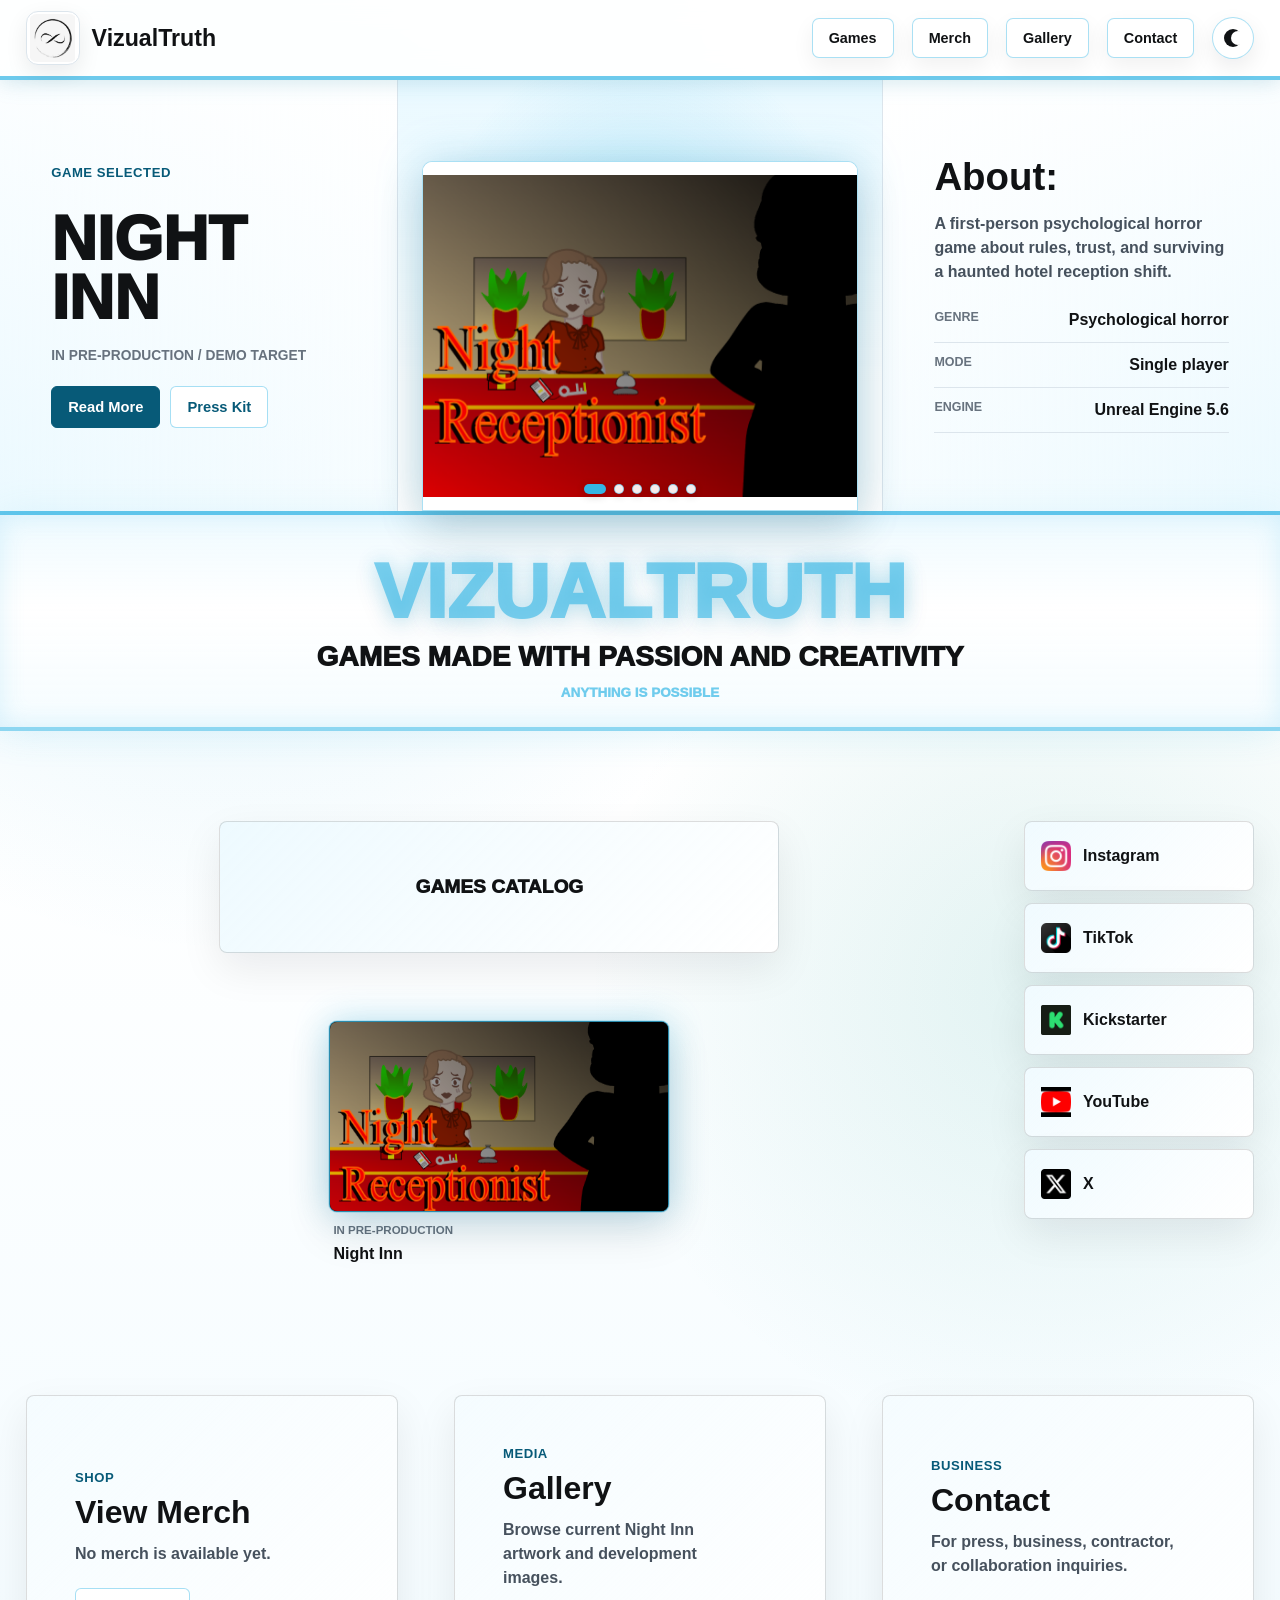
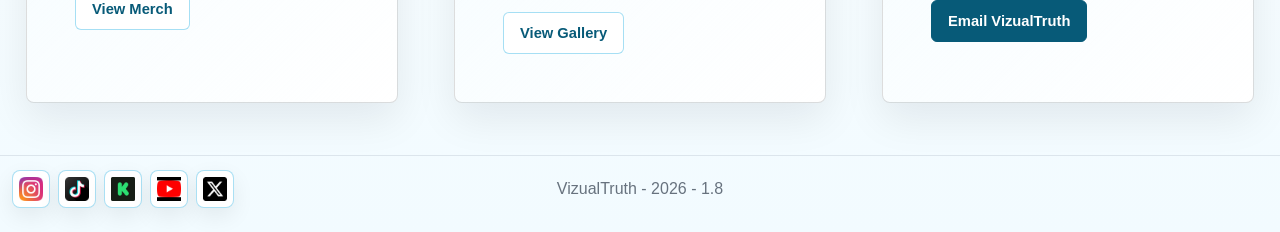
==== commit afd07a44: "Update 1.8 Update 1.8" ====
--- a/index.html
+++ b/index.html
@@ -34,7 +34,7 @@
       </a>
       <nav class="nav nav-pills top-tabs" aria-label="Main navigation">
         <a class="nav-link" href="#games">Games</a>
-        <a class="nav-link" href="#merch">Merch</a>
+        <a class="nav-link" href="merch.html">Merch</a>
         <a class="nav-link" href="gallery.html">Gallery</a>
         <a class="nav-link" href="#contact">Contact</a>
       </nav>
@@ -91,7 +91,6 @@
 
     <section class="catalog-section" id="games" aria-labelledby="games-title">
       <div class="catalog-title-box">
-        <p class="eyebrow">Current focus</p>
         <h2 id="games-title">Games Catalog</h2>
       </div>
 
@@ -106,13 +105,37 @@
           </span>
         </button>
       </div>
+
+      <aside class="catalog-social-tabs" aria-label="VizualTruth social links">
+        <a class="catalog-social-tab" href="https://www.instagram.com/vizualtruthofficial/" target="_blank" rel="noopener">
+          <img src="Assets/Social/instagram.png" alt="" aria-hidden="true">
+          <span>Instagram</span>
+        </a>
+        <a class="catalog-social-tab" href="https://www.tiktok.com/@vizualtruthofficial" target="_blank" rel="noopener">
+          <img src="Assets/Social/tiktok.png" alt="" aria-hidden="true">
+          <span>TikTok</span>
+        </a>
+        <a class="catalog-social-tab" href="https://www.kickstarter.com/profile/vizualtruth" target="_blank" rel="noopener">
+          <img src="Assets/Social/kickstarter.png" alt="" aria-hidden="true">
+          <span>Kickstarter</span>
+        </a>
+        <a class="catalog-social-tab" href="https://www.youtube.com/@VizualTruth" target="_blank" rel="noopener">
+          <img src="Assets/Social/youtube.png" alt="" aria-hidden="true">
+          <span>YouTube</span>
+        </a>
+        <a class="catalog-social-tab" href="https://x.com/VizualTruth" target="_blank" rel="noopener">
+          <img src="Assets/Social/twitter.png" alt="" aria-hidden="true">
+          <span>X</span>
+        </a>
+      </aside>
     </section>
 
     <section class="landing-link-grid" aria-label="Studio destinations">
       <article class="landing-link-panel" id="merch">
         <p class="eyebrow">Shop</p>
-        <h2>Merch</h2>
-        <p>VizualTruth merch is coming soon.</p>
+        <h2>View Merch</h2>
+        <p>No merch is available yet.</p>
+        <a class="secondary-action" href="merch.html">View Merch</a>
       </article>
       <article class="landing-link-panel" id="gallery">
         <p class="eyebrow">Media</p>
@@ -130,7 +153,26 @@
   </main>
 
   <footer class="site-footer">
-    <p>VizualTruth - 2026 - 1.7</p>
+    <div class="footer-shell">
+      <nav class="footer-socials" aria-label="VizualTruth social links">
+        <a href="https://www.instagram.com/vizualtruthofficial/" target="_blank" rel="noopener" aria-label="VizualTruth on Instagram">
+          <img src="Assets/Social/instagram.png" alt="" aria-hidden="true">
+        </a>
+        <a href="https://www.tiktok.com/@vizualtruthofficial" target="_blank" rel="noopener" aria-label="VizualTruth on TikTok">
+          <img src="Assets/Social/tiktok.png" alt="" aria-hidden="true">
+        </a>
+        <a href="https://www.kickstarter.com/profile/vizualtruth" target="_blank" rel="noopener" aria-label="VizualTruth on Kickstarter">
+          <img src="Assets/Social/kickstarter.png" alt="" aria-hidden="true">
+        </a>
+        <a href="https://www.youtube.com/@VizualTruth" target="_blank" rel="noopener" aria-label="VizualTruth on YouTube">
+          <img src="Assets/Social/youtube.png" alt="" aria-hidden="true">
+        </a>
+        <a href="https://x.com/VizualTruth" target="_blank" rel="noopener" aria-label="VizualTruth on X">
+          <img src="Assets/Social/twitter.png" alt="" aria-hidden="true">
+        </a>
+      </nav>
+      <p>VizualTruth - 2026 - 1.8</p>
+    </div>
   </footer>
   <script src="theme.js"></script>
   <script>
--- a/styles.css
+++ b/styles.css
@@ -2475,3 +2475,304 @@
     grid-template-columns: 1fr;
   }
 }
+
+body.landing-home {
+  background:
+    radial-gradient(circle at 18% 18%, rgba(53, 182, 229, 0.18), transparent 34%),
+    radial-gradient(circle at 82% 54%, rgba(29, 158, 147, 0.12), transparent 32%),
+    linear-gradient(180deg, #f7fdff 0%, #ffffff 42%, #f2fbff 100%);
+}
+
+.landing-home .site-header {
+  border-bottom-color: rgba(53, 182, 229, 0.72);
+  background: rgba(255, 255, 255, 0.92);
+  box-shadow:
+    0 2px 18px rgba(16, 18, 20, 0.06),
+    0 0 24px rgba(53, 182, 229, 0.18);
+}
+
+.landing-feature {
+  min-height: clamp(390px, 34vw, 480px);
+  border-bottom: 4px solid rgba(53, 182, 229, 0.76);
+  background:
+    radial-gradient(circle at 50% 40%, rgba(53, 182, 229, 0.18), transparent 35%),
+    linear-gradient(90deg, rgba(231, 248, 255, 0.72), rgba(255, 255, 255, 0.94) 31%, rgba(255, 255, 255, 0.94) 69%, rgba(231, 248, 255, 0.72)),
+    var(--paper);
+}
+
+.selected-game-panel,
+.feature-about-panel {
+  background: linear-gradient(180deg, rgba(255, 255, 255, 0.78), rgba(231, 248, 255, 0.38));
+}
+
+.feature-media-panel {
+  place-items: end center;
+  padding: clamp(14px, 2vw, 26px) clamp(14px, 2vw, 24px) 0;
+  background:
+    radial-gradient(circle at 50% 38%, rgba(53, 182, 229, 0.24), transparent 56%),
+    linear-gradient(180deg, rgba(231, 248, 255, 0.9), rgba(255, 255, 255, 0.28) 70%),
+    #fff;
+}
+
+.landing-carousel {
+  width: min(100%, 660px);
+  height: clamp(350px, 27vw, 430px);
+  aspect-ratio: auto;
+  border-color: rgba(53, 182, 229, 0.42);
+  border-radius: 10px 10px 0 0;
+  box-shadow:
+    0 20px 46px rgba(16, 18, 20, 0.14),
+    0 0 46px rgba(53, 182, 229, 0.28);
+}
+
+.landing-home .landing-carousel .detail-slide {
+  height: 100%;
+  aspect-ratio: auto;
+}
+
+.landing-home .landing-carousel .detail-slide img {
+  object-fit: contain;
+}
+
+.studio-band {
+  margin-top: 0;
+  border-top: 0;
+}
+
+.catalog-section {
+  position: relative;
+  width: calc(100% - 52px);
+  max-width: none;
+  display: grid;
+  grid-template-columns: minmax(0, 1fr) minmax(180px, 230px);
+  grid-template-areas:
+    "catalog socials"
+    "games socials";
+  column-gap: clamp(24px, 4vw, 64px);
+  align-items: start;
+}
+
+.catalog-title-box {
+  grid-area: catalog;
+  width: min(560px, 100%);
+  min-height: 132px;
+}
+
+.catalog-title-box .eyebrow {
+  display: none;
+}
+
+.catalog-title-box h2 {
+  font-size: clamp(1.05rem, 1.5vw, 1.35rem);
+}
+
+.landing-home .game-title-grid {
+  grid-area: games;
+}
+
+.catalog-social-tabs {
+  grid-area: socials;
+  display: grid;
+  gap: 12px;
+  width: 100%;
+  align-self: start;
+}
+
+.catalog-social-tab {
+  min-height: 70px;
+  display: flex;
+  align-items: center;
+  gap: 12px;
+  padding: 14px 16px;
+  border: 1px solid rgba(16, 18, 20, 0.14);
+  border-radius: 8px;
+  background:
+    linear-gradient(135deg, rgba(231, 248, 255, 0.62), rgba(255, 255, 255, 0.96)),
+    #fff;
+  box-shadow: var(--shadow);
+  color: var(--ink);
+  font-weight: 850;
+  transition: transform 160ms ease, border-color 160ms ease, box-shadow 160ms ease;
+}
+
+.catalog-social-tab:hover,
+.catalog-social-tab:focus-visible {
+  transform: translateY(-3px);
+  border-color: rgba(53, 182, 229, 0.78);
+  box-shadow:
+    0 18px 46px rgba(16, 18, 20, 0.12),
+    0 0 34px rgba(53, 182, 229, 0.32);
+  color: #075a78;
+}
+
+.catalog-social-tab img {
+  width: 30px;
+  height: 30px;
+  object-fit: contain;
+  flex: 0 0 auto;
+}
+
+.gallery-item a {
+  background: #fff;
+}
+
+.gallery-item img {
+  padding: 0;
+  object-fit: fill;
+}
+
+.merch-page {
+  width: min(980px, calc(100% - 32px));
+  margin: 0 auto;
+  padding: clamp(42px, 7vw, 86px) 0 clamp(86px, 12vw, 150px);
+}
+
+.merch-page h1 {
+  color: var(--baby-blue);
+  text-shadow: 0 2px 18px rgba(7, 90, 120, 0.16);
+}
+
+.merch-empty-state {
+  min-height: 220px;
+  margin-top: 24px;
+  border-style: solid;
+  background:
+    linear-gradient(135deg, rgba(231, 248, 255, 0.76), rgba(255, 255, 255, 0.96)),
+    #fff;
+  box-shadow: var(--shadow);
+}
+
+.site-footer {
+  padding: 14px 12px 24px;
+}
+
+.footer-shell {
+  width: 100%;
+  display: grid;
+  grid-template-columns: minmax(0, 1fr) auto minmax(0, 1fr);
+  align-items: center;
+  gap: 18px;
+}
+
+.footer-socials {
+  display: flex;
+  justify-self: start;
+  flex-wrap: wrap;
+  gap: 8px;
+}
+
+.footer-socials a {
+  width: 38px;
+  height: 38px;
+  display: inline-flex;
+  align-items: center;
+  justify-content: center;
+  border: 1px solid rgba(53, 182, 229, 0.42);
+  border-radius: 8px;
+  background: #fff;
+  box-shadow: 0 8px 22px rgba(16, 18, 20, 0.07);
+  transition: transform 160ms ease, border-color 160ms ease, box-shadow 160ms ease;
+}
+
+.footer-socials a:hover,
+.footer-socials a:focus-visible {
+  transform: translateY(-2px);
+  border-color: rgba(53, 182, 229, 0.78);
+  box-shadow:
+    0 14px 30px rgba(16, 18, 20, 0.12),
+    0 0 26px rgba(53, 182, 229, 0.24);
+}
+
+.footer-socials img {
+  width: 24px;
+  height: 24px;
+  object-fit: contain;
+}
+
+.footer-shell p {
+  grid-column: 2;
+  justify-self: center;
+}
+
+html.dark-mode body.landing-home {
+  background: #0b0d10;
+}
+
+html.dark-mode body.landing-home .selected-game-panel,
+html.dark-mode body.landing-home .feature-about-panel {
+  background: linear-gradient(180deg, rgba(8, 45, 61, 0.38), rgba(11, 13, 16, 0.18));
+}
+
+html.dark-mode body.landing-home .landing-feature {
+  border-bottom-color: rgba(53, 182, 229, 0.72);
+}
+
+html.dark-mode .catalog-social-tab {
+  border-color: rgba(53, 182, 229, 0.24);
+  background:
+    linear-gradient(135deg, rgba(8, 45, 61, 0.82), rgba(18, 22, 26, 0.96)),
+    #12161a;
+  color: #f5f8fa;
+}
+
+html.dark-mode .catalog-social-tab:hover,
+html.dark-mode .catalog-social-tab:focus-visible {
+  color: var(--baby-blue);
+}
+
+html.dark-mode .merch-empty-state {
+  border-color: rgba(53, 182, 229, 0.24);
+  background:
+    linear-gradient(135deg, rgba(8, 45, 61, 0.82), rgba(18, 22, 26, 0.96)),
+    #12161a;
+}
+
+html.dark-mode .footer-socials a {
+  border-color: rgba(53, 182, 229, 0.32);
+  background: #fff;
+}
+
+@media (max-width: 1080px) {
+  .catalog-section {
+    grid-template-columns: 1fr;
+    grid-template-areas:
+      "catalog"
+      "games"
+      "socials";
+  }
+
+  .catalog-social-tabs {
+    grid-template-columns: repeat(auto-fit, minmax(150px, 1fr));
+    margin-top: 34px;
+  }
+}
+
+@media (max-width: 720px) {
+  .landing-feature {
+    min-height: auto;
+  }
+
+  .landing-carousel {
+    width: min(100%, 560px);
+    height: auto;
+    aspect-ratio: 4 / 3;
+  }
+
+  .catalog-section {
+    width: calc(100% - 24px);
+  }
+
+  .catalog-title-box {
+    width: 100%;
+  }
+
+  .footer-shell {
+    grid-template-columns: 1fr;
+  }
+
+  .footer-shell p {
+    grid-column: 1;
+    justify-self: start;
+    text-align: left;
+  }
+}
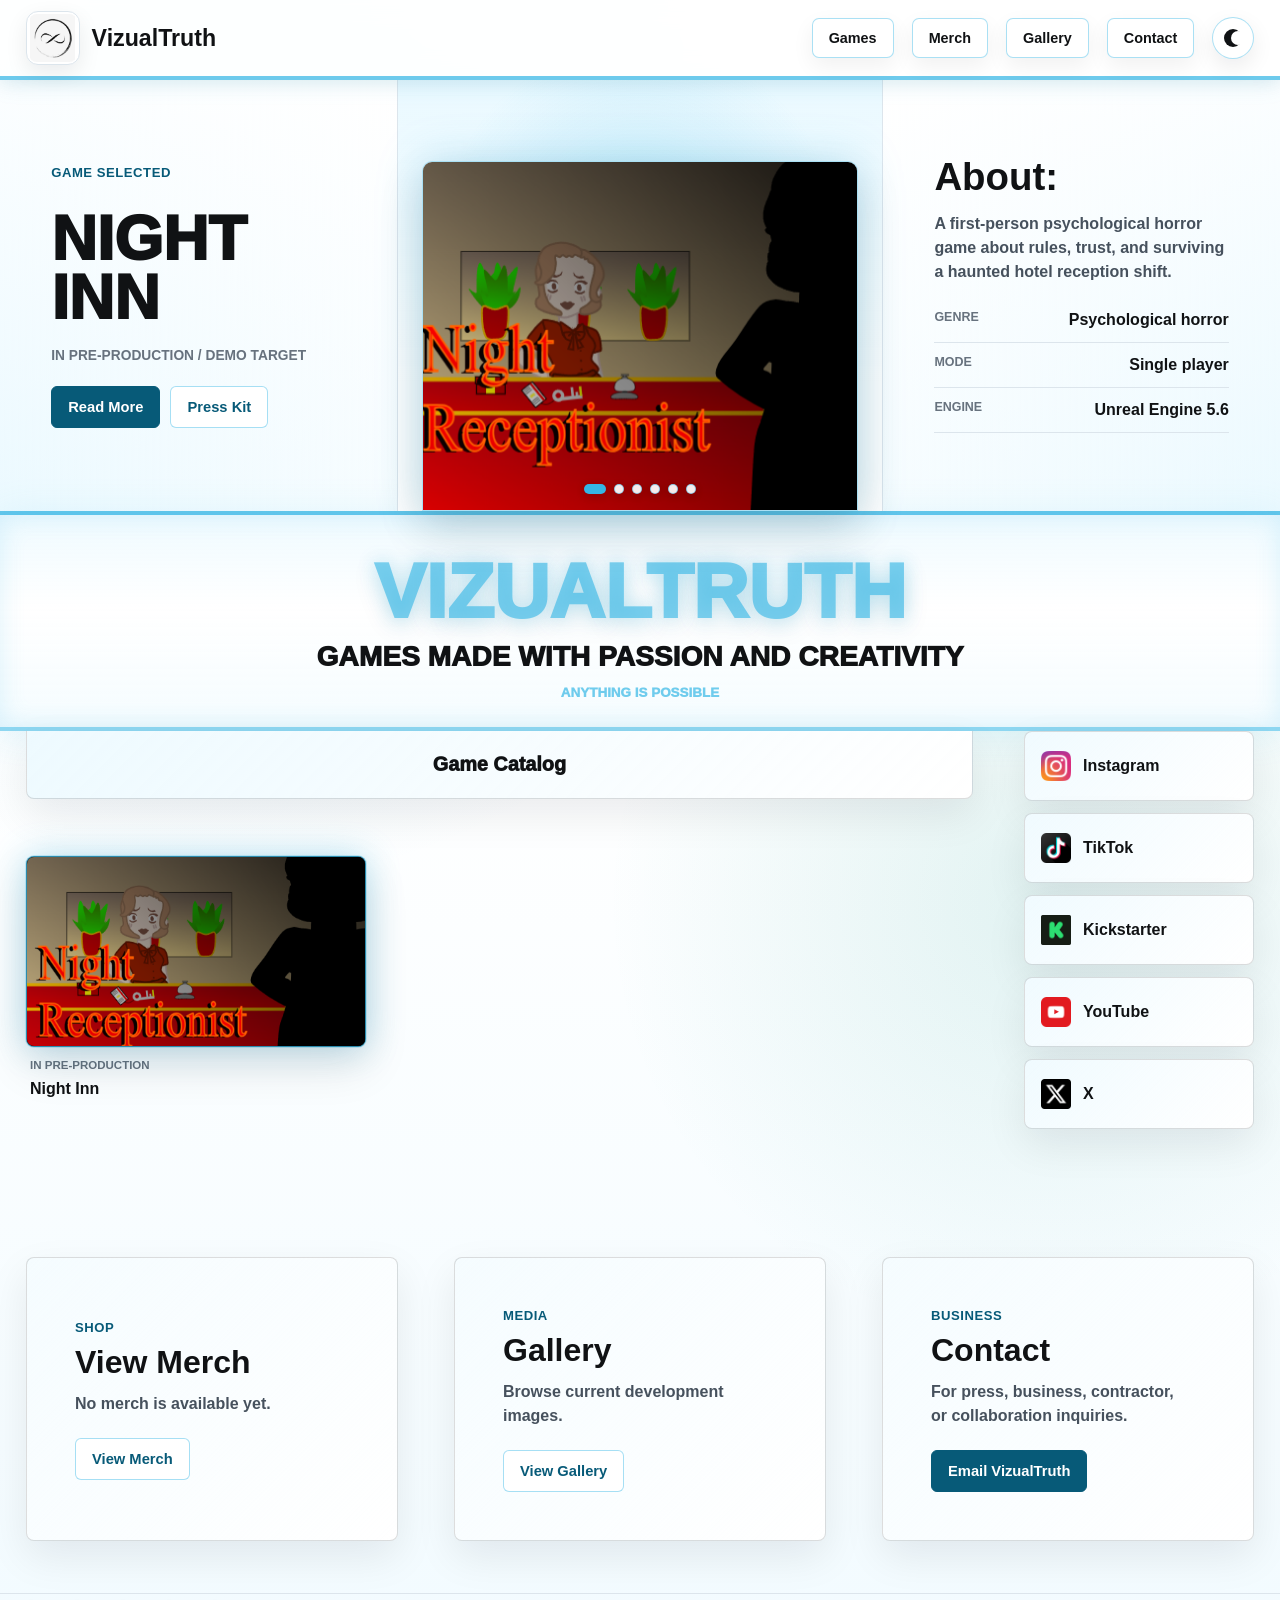
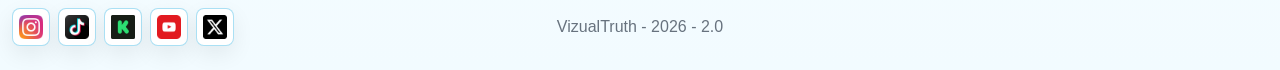
==== commit f5323b91: "Update 1.9 Update 1.9" ====
--- a/index.html
+++ b/index.html
@@ -91,7 +91,7 @@
 
     <section class="catalog-section" id="games" aria-labelledby="games-title">
       <div class="catalog-title-box">
-        <h2 id="games-title">Games Catalog</h2>
+        <h2 id="games-title">Game Catalog</h2>
       </div>
 
       <div class="game-title-grid" role="list" aria-label="Featured game">
@@ -140,7 +140,7 @@
       <article class="landing-link-panel" id="gallery">
         <p class="eyebrow">Media</p>
         <h2>Gallery</h2>
-        <p>Browse current Night Inn artwork and development images.</p>
+        <p>Browse current development images.</p>
         <a class="secondary-action" href="gallery.html">View Gallery</a>
       </article>
       <article class="landing-link-panel" id="contact">
@@ -171,7 +171,7 @@
           <img src="Assets/Social/twitter.png" alt="" aria-hidden="true">
         </a>
       </nav>
-      <p>VizualTruth - 2026 - 1.8</p>
+      <p>VizualTruth - 2026 - 2.0</p>
     </div>
   </footer>
   <script src="theme.js"></script>
--- a/styles.css
+++ b/styles.css
@@ -2776,3 +2776,151 @@
     text-align: left;
   }
 }
+
+.landing-home .landing-carousel .detail-slide img {
+  object-fit: cover;
+}
+
+.catalog-section {
+  margin: 0 auto clamp(78px, 10vw, 132px);
+  padding-top: 0;
+}
+
+.catalog-title-box {
+  width: 100%;
+  min-height: 68px;
+  margin: 0;
+  padding: 0 24px;
+  border-top: 0;
+  border-radius: 0 0 8px 8px;
+}
+
+.catalog-title-box h2 {
+  font-size: clamp(1.15rem, 1.55vw, 1.45rem);
+  line-height: 1;
+  text-transform: none;
+}
+
+.landing-home .game-title-grid {
+  grid-template-columns: minmax(260px, 340px);
+  justify-content: start;
+  margin-top: 34px;
+}
+
+.landing-home .game-select-card {
+  max-width: 340px;
+}
+
+.merch-body {
+  min-height: 100vh;
+  display: flex;
+  flex-direction: column;
+}
+
+.merch-body main {
+  flex: 1;
+  display: flex;
+}
+
+.merch-body .merch-page {
+  flex: 1;
+}
+
+.merch-body .site-footer {
+  margin-top: auto;
+}
+
+body.has-gallery-viewer {
+  overflow: hidden;
+}
+
+.gallery-viewer[hidden] {
+  display: none;
+}
+
+.gallery-viewer {
+  position: fixed;
+  inset: 0;
+  z-index: 30;
+  display: grid;
+  place-items: center;
+  padding: clamp(14px, 3vw, 34px);
+  background: rgba(7, 14, 18, 0.84);
+  backdrop-filter: blur(10px);
+}
+
+.gallery-viewer-shell {
+  width: min(1160px, 100%);
+  max-height: min(880px, calc(100vh - 28px));
+  display: grid;
+  gap: 12px;
+}
+
+.gallery-back-button {
+  width: fit-content;
+  justify-self: start;
+  box-shadow: 0 10px 26px rgba(16, 18, 20, 0.18);
+}
+
+.gallery-viewer-frame {
+  min-height: 0;
+  margin: 0;
+  overflow: hidden;
+  border: 1px solid rgba(53, 182, 229, 0.54);
+  border-radius: 8px;
+  background: #fff;
+  box-shadow:
+    0 24px 62px rgba(0, 0, 0, 0.34),
+    0 0 46px rgba(53, 182, 229, 0.24);
+}
+
+.gallery-viewer-frame img {
+  width: 100%;
+  height: min(74vh, 720px);
+  object-fit: contain;
+  background: #fff;
+}
+
+.gallery-viewer-frame figcaption {
+  min-height: 48px;
+  display: flex;
+  align-items: center;
+  padding: 0 18px;
+  border-top: 1px solid var(--line);
+  color: var(--ink);
+  font-weight: 850;
+}
+
+html.dark-mode .gallery-viewer-frame figcaption {
+  border-color: rgba(53, 182, 229, 0.22);
+  background: #12161a;
+  color: #f5f8fa;
+}
+
+.gallery-viewer {
+  display: none;
+}
+
+.gallery-viewer:target {
+  display: grid;
+}
+
+@media (max-width: 1080px) {
+  .catalog-title-box {
+    width: 100%;
+  }
+
+  .landing-home .game-title-grid {
+    justify-content: start;
+  }
+}
+
+@media (max-width: 720px) {
+  .catalog-title-box {
+    min-height: 62px;
+  }
+
+  .landing-home .game-title-grid {
+    grid-template-columns: minmax(0, 1fr);
+  }
+}
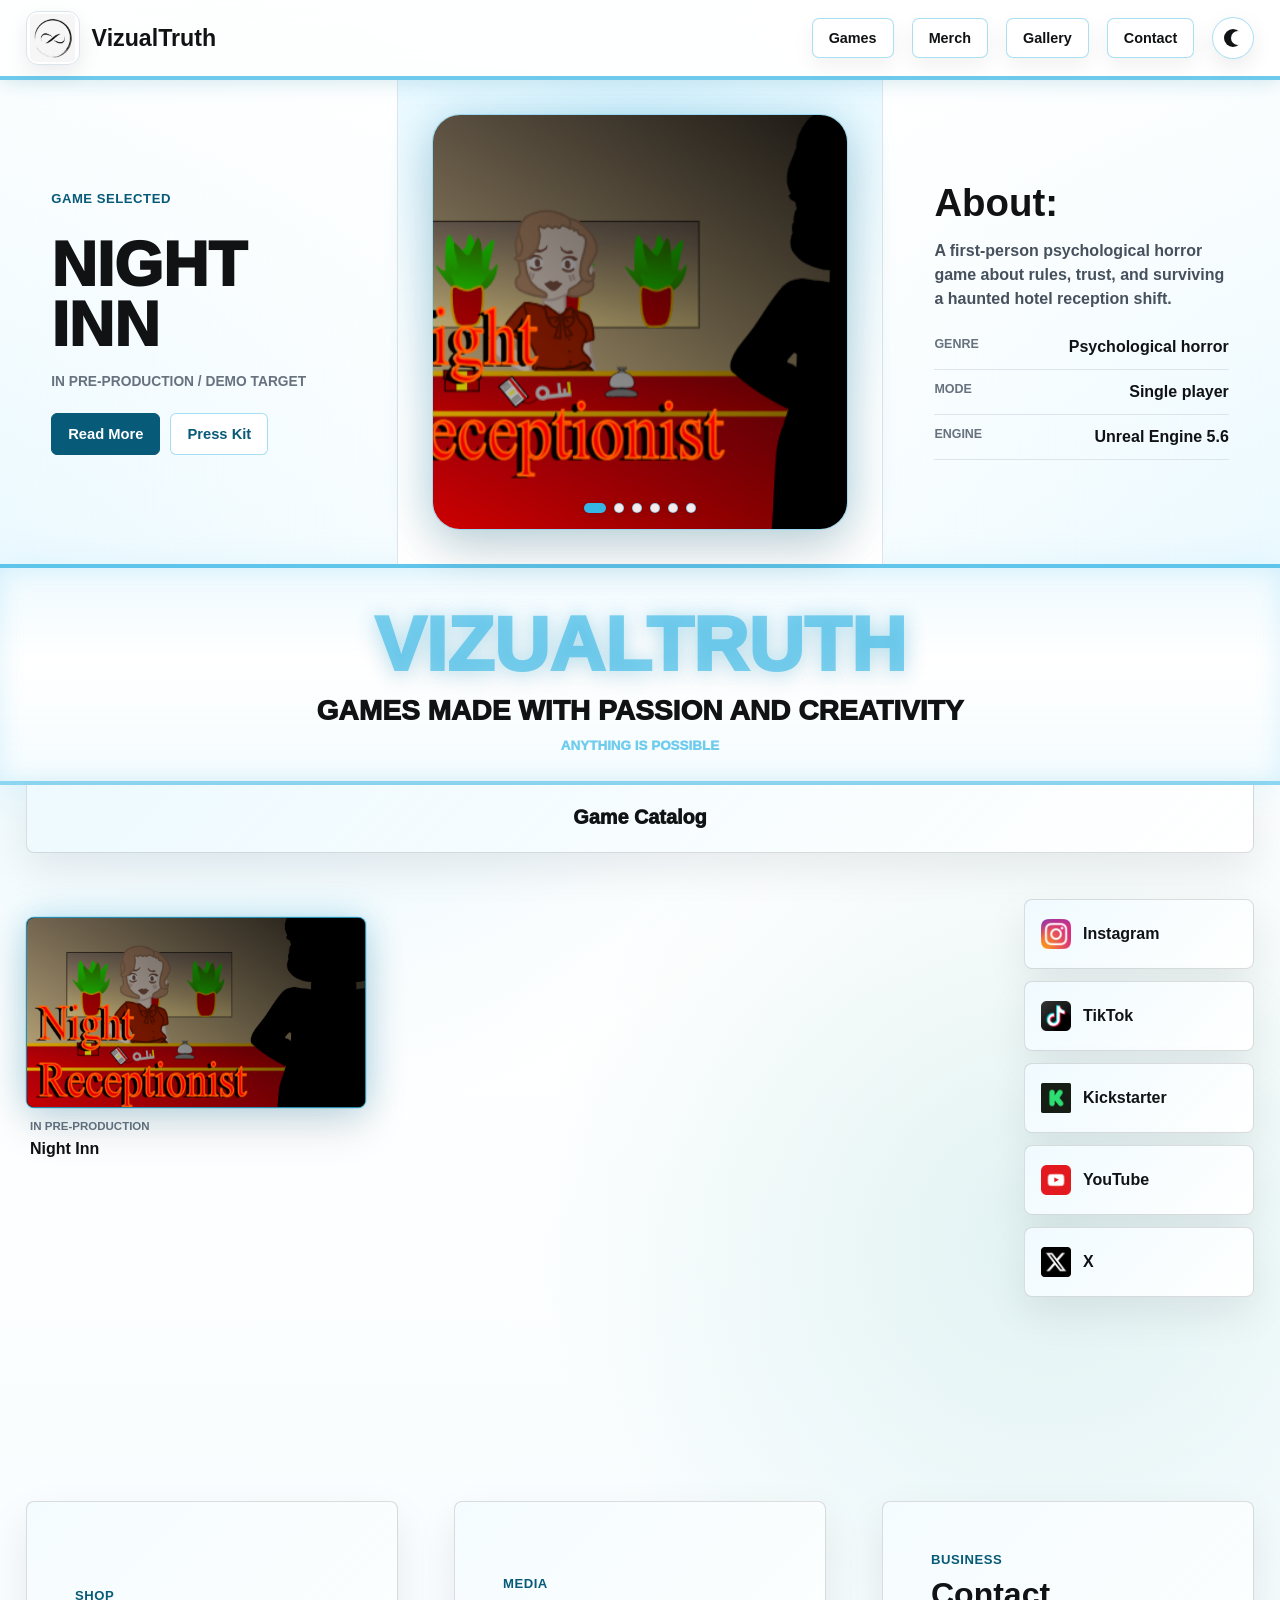
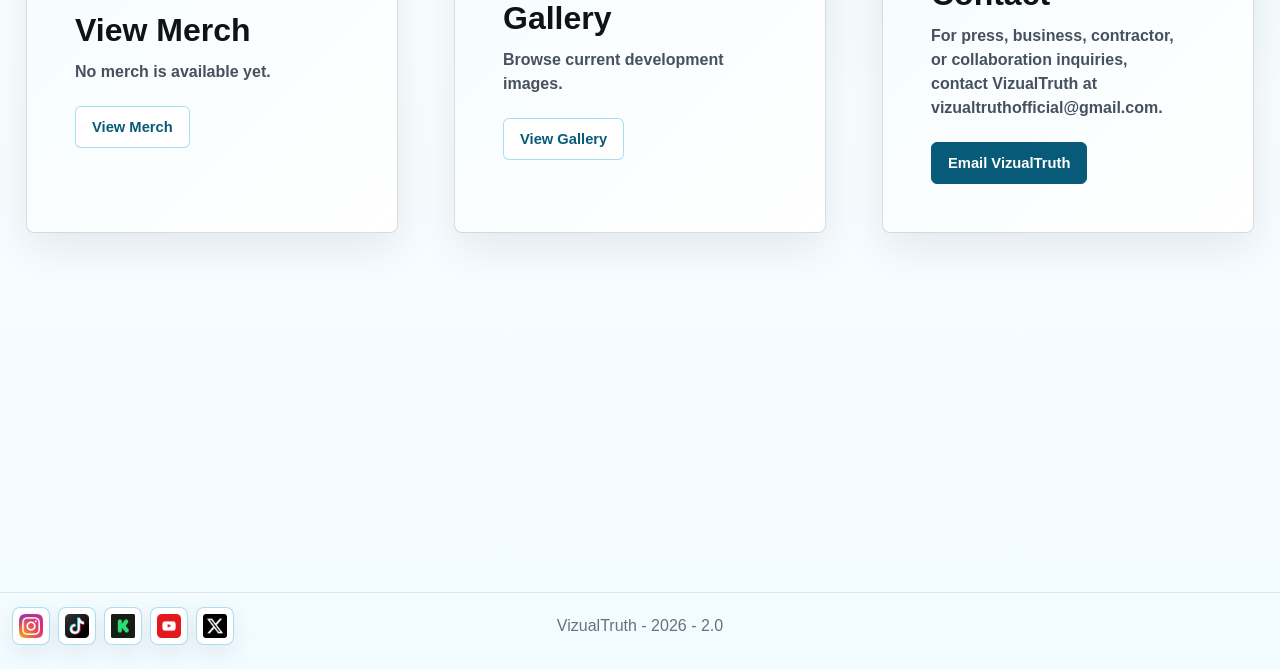
==== commit 01879f53: "Update 2.0 Update 2.0" ====
--- a/index.html
+++ b/index.html
@@ -146,7 +146,7 @@
       <article class="landing-link-panel" id="contact">
         <p class="eyebrow">Business</p>
         <h2>Contact</h2>
-        <p>For press, business, contractor, or collaboration inquiries.</p>
+        <p>For press, business, contractor, or collaboration inquiries, contact VizualTruth at vizualtruthofficial@gmail.com.</p>
         <a class="primary-action" href="mailto:vizualtruthofficial@gmail.com">Email VizualTruth</a>
       </article>
     </section>
--- a/styles.css
+++ b/styles.css
@@ -2924,3 +2924,136 @@
     grid-template-columns: minmax(0, 1fr);
   }
 }
+
+.landing-home .feature-media-panel {
+  padding: 0;
+  place-items: stretch;
+}
+
+.landing-home .landing-carousel {
+  width: 100%;
+  height: 100%;
+  min-height: 100%;
+  border: 0;
+  border-radius: 0;
+  box-shadow:
+    inset 0 0 0 1px rgba(53, 182, 229, 0.3),
+    0 0 42px rgba(53, 182, 229, 0.22);
+}
+
+.landing-home .landing-carousel .detail-track,
+.landing-home .landing-carousel .detail-slide {
+  height: 100%;
+}
+
+.landing-home .landing-carousel .detail-slide img {
+  object-fit: cover;
+}
+
+.catalog-section {
+  grid-template-columns: minmax(0, 1fr) minmax(190px, 230px);
+  grid-template-areas:
+    "catalog catalog"
+    "games socials";
+  row-gap: 34px;
+}
+
+.catalog-title-box {
+  grid-area: catalog;
+  width: 100%;
+  max-width: none;
+}
+
+.catalog-social-tabs {
+  margin-top: 12px;
+}
+
+body.landing-home main {
+  padding-bottom: clamp(90px, 14vw, 190px);
+}
+
+body.landing-home .catalog-section {
+  margin-bottom: clamp(120px, 16vw, 220px);
+}
+
+body.landing-home .landing-link-grid {
+  margin-bottom: clamp(90px, 12vw, 170px);
+}
+
+@media (max-width: 1080px) {
+  .catalog-section {
+    grid-template-columns: 1fr;
+    grid-template-areas:
+      "catalog"
+      "games"
+      "socials";
+  }
+
+  .catalog-social-tabs {
+    margin-top: 0;
+  }
+}
+
+body.landing-home .feature-media-panel {
+  place-items: center;
+  padding: clamp(18px, 2.8vw, 34px);
+}
+
+body.landing-home .landing-carousel {
+  width: min(100%, 460px);
+  height: auto;
+  min-height: 0;
+  aspect-ratio: 1 / 1;
+  overflow: hidden;
+  border: 1px solid rgba(53, 182, 229, 0.5);
+  border-radius: 28px;
+  box-shadow:
+    0 22px 48px rgba(16, 18, 20, 0.14),
+    0 0 46px rgba(53, 182, 229, 0.3);
+}
+
+body.landing-home .landing-carousel .detail-track,
+body.landing-home .landing-carousel .detail-slide {
+  height: 100%;
+}
+
+body.landing-home .landing-carousel .detail-slide {
+  aspect-ratio: 1 / 1;
+}
+
+body.landing-home .landing-carousel .detail-slide img {
+  object-fit: cover;
+}
+
+body.landing-home .landing-link-grid {
+  margin-top: clamp(120px, 14vw, 220px);
+  margin-bottom: clamp(100px, 12vw, 180px);
+}
+
+body.landing-home .game-select-card {
+  transition: transform 180ms ease;
+}
+
+body.landing-home .game-select-card:hover,
+body.landing-home .game-select-card:focus-visible {
+  transform: translateY(-8px);
+}
+
+body.landing-home .game-select-card:hover .game-thumb,
+body.landing-home .game-select-card:focus-visible .game-thumb {
+  border-color: rgba(53, 182, 229, 0.86);
+  box-shadow:
+    0 20px 48px rgba(16, 18, 20, 0.16),
+    0 0 0 1px rgba(53, 182, 229, 0.3),
+    0 0 42px rgba(53, 182, 229, 0.44);
+}
+
+@media (max-width: 720px) {
+  body.landing-home .landing-carousel {
+    width: min(100%, 420px);
+  }
+
+  body.landing-home .landing-link-grid {
+    margin-top: 90px;
+  }
+}
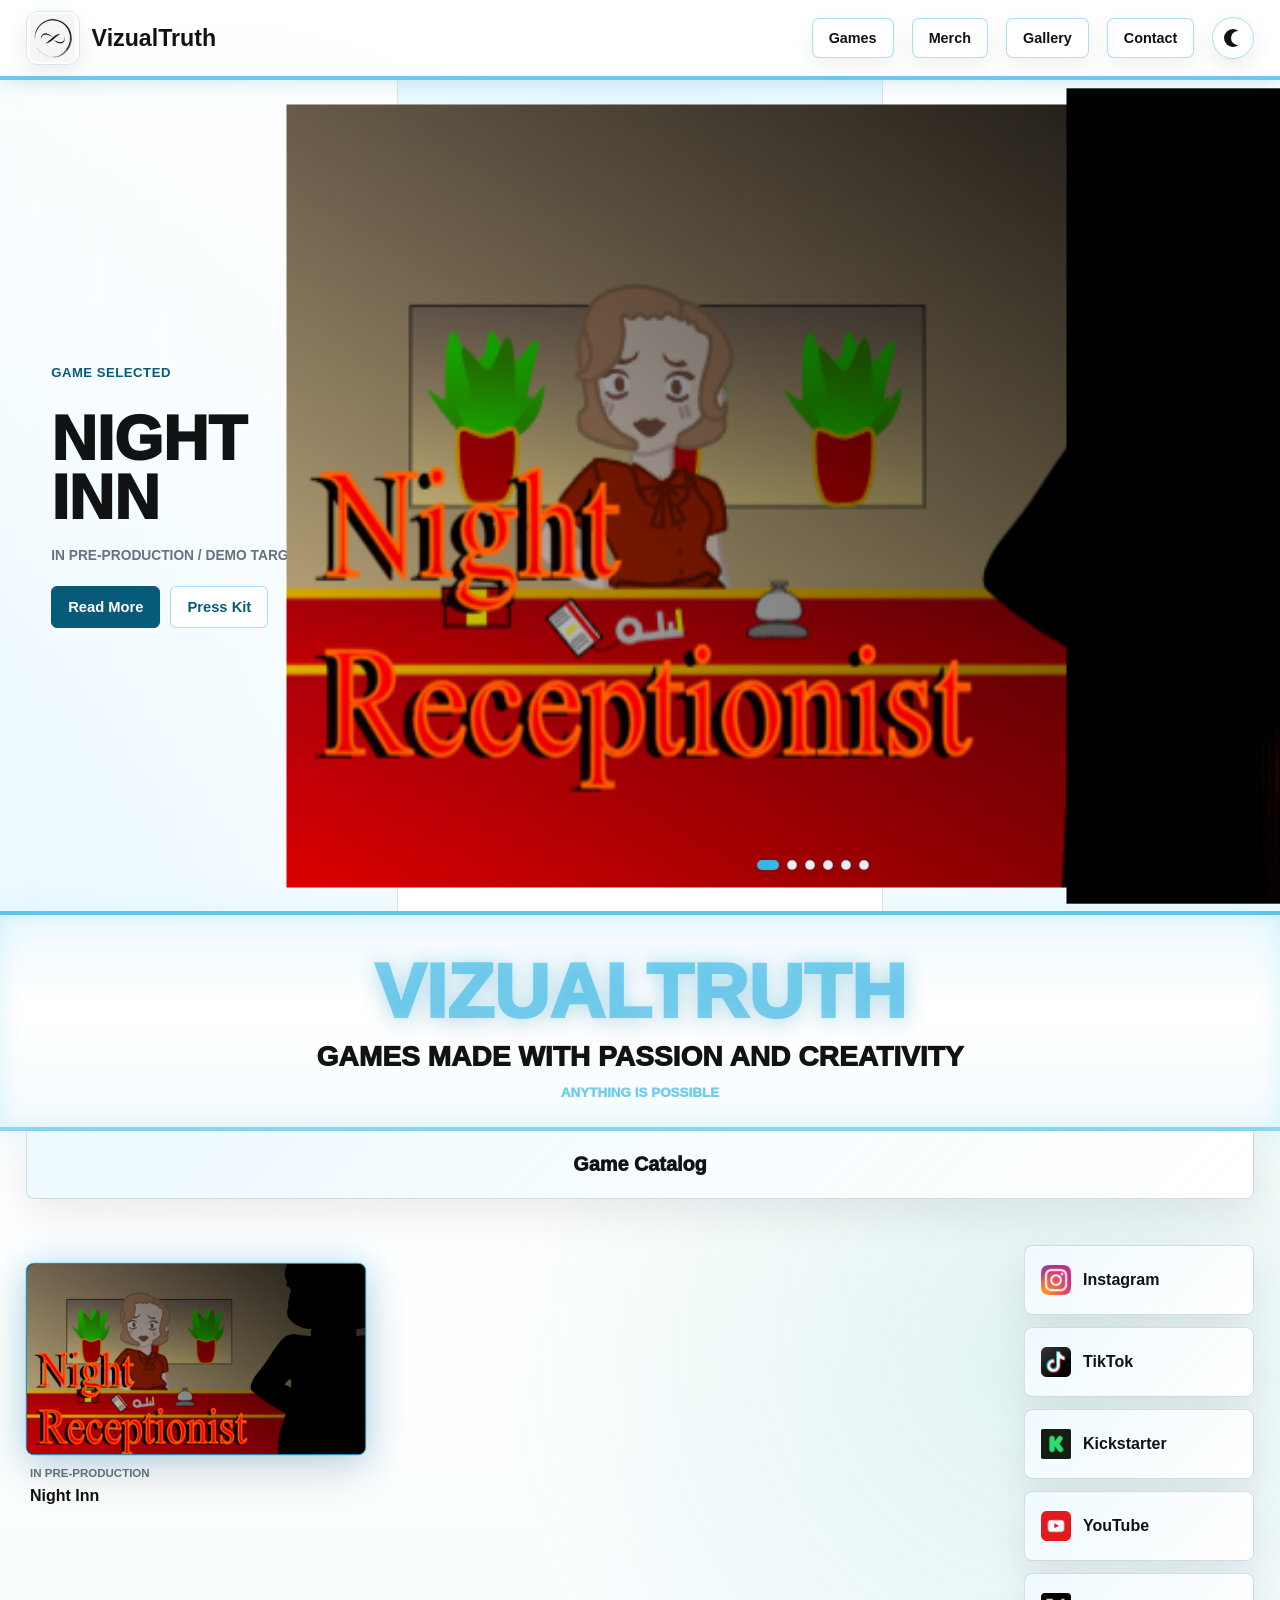
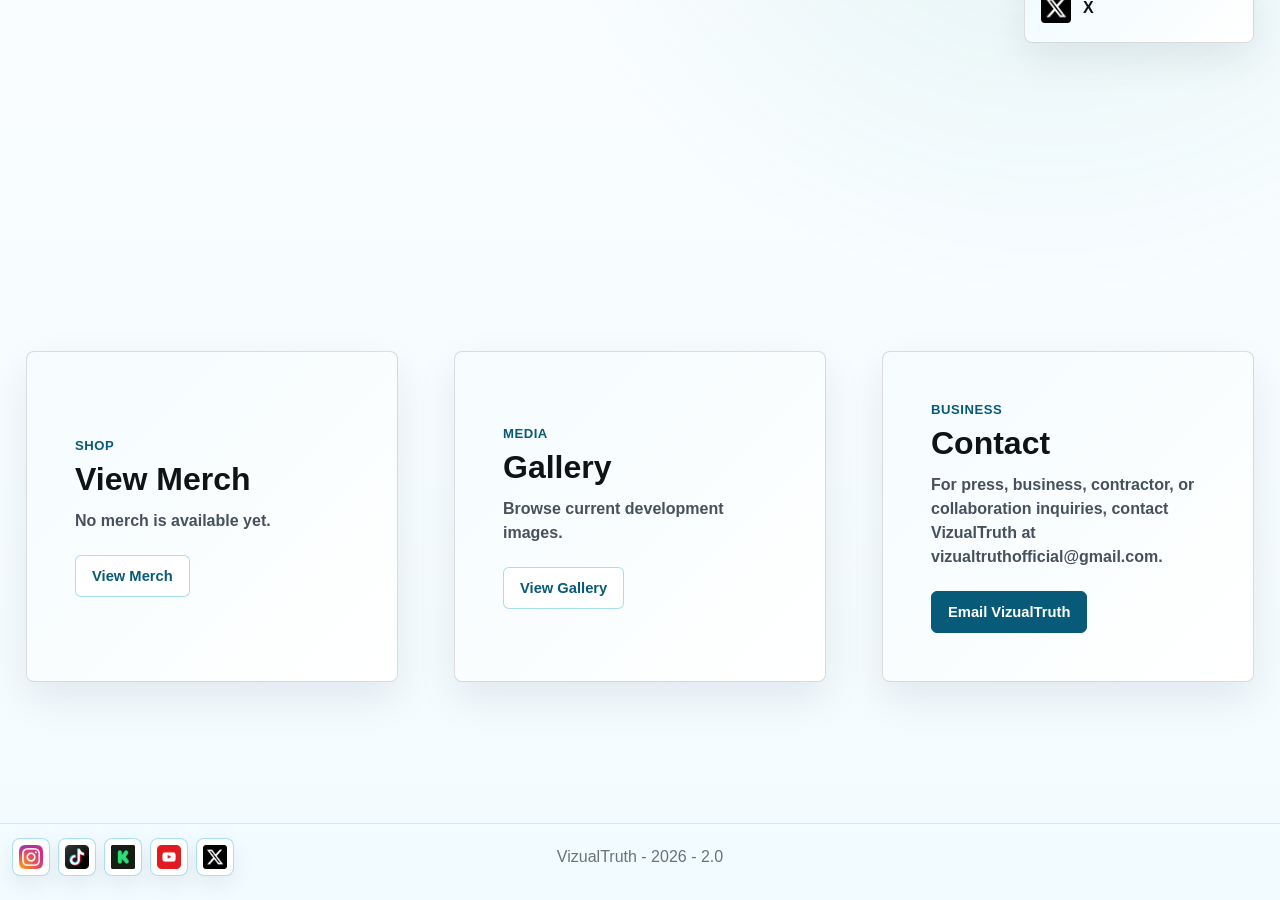
==== commit 9df9e788: "Update 2.0 Update 2.0" ====
--- a/index.html
+++ b/index.html
@@ -57,7 +57,7 @@
       </div>
 
       <div class="feature-media-panel">
-        <div class="detail-carousel landing-carousel" data-carousel>
+        <div class="detail-carousel landing-carousel landing-photo-carousel" data-carousel>
           <div class="detail-track" data-carousel-track tabindex="0" aria-label="Selected game images"></div>
           <div class="carousel-dots" data-carousel-dots aria-label="Image position"></div>
         </div>
--- a/styles.css
+++ b/styles.css
@@ -3057,3 +3057,175 @@
     margin-top: 90px;
   }
 }
+
+body.landing-home .landing-feature {
+  min-height: clamp(560px, 42vw, 690px);
+}
+
+body.landing-home .feature-media-panel {
+  padding: clamp(12px, 2vw, 28px);
+}
+
+body.landing-home .landing-carousel {
+  width: 100%;
+  max-width: 820px;
+  aspect-ratio: 16 / 9;
+  border-radius: 30px;
+}
+
+body.landing-home .landing-carousel .detail-slide {
+  aspect-ratio: 16 / 9;
+}
+
+body.landing-home .landing-carousel .detail-slide img {
+  object-fit: contain;
+  background: #fff;
+}
+
+body.landing-home .landing-link-grid {
+  width: min(1880px, calc(100% - 52px));
+  grid-template-columns: repeat(3, minmax(0, 1fr));
+  margin-top: clamp(240px, 24vw, 390px);
+  margin-bottom: clamp(26px, 4vw, 56px);
+}
+
+body.landing-home .landing-link-panel {
+  min-height: clamp(260px, 20vw, 330px);
+}
+
+body.landing-home .landing-link-panel p:not(.eyebrow) {
+  max-width: 46ch;
+}
+
+body.landing-home #contact p:not(.eyebrow) {
+  max-width: 52ch;
+}
+
+body.landing-home main {
+  padding-bottom: clamp(26px, 5vw, 70px);
+}
+
+@media (max-width: 980px) {
+  body.landing-home .landing-feature {
+    min-height: auto;
+  }
+
+  body.landing-home .landing-carousel {
+    width: min(100%, 620px);
+    aspect-ratio: 16 / 9;
+  }
+
+  body.landing-home .landing-link-grid {
+    grid-template-columns: 1fr;
+    margin-top: 140px;
+  }
+}
+
+body.landing-home .feature-media-panel {
+  position: relative;
+  z-index: 2;
+  overflow: visible;
+}
+
+body.landing-home .landing-carousel {
+  width: min(900px, 74vw);
+  max-width: none;
+  aspect-ratio: 1 / 1;
+  overflow: visible;
+  border: 0;
+  background: transparent;
+  box-shadow: none;
+  transform: none;
+  transform-origin: center;
+  z-index: 3;
+}
+
+body.landing-home .landing-carousel .detail-slide {
+  aspect-ratio: 1 / 1;
+  overflow: visible;
+  background: transparent;
+}
+
+body.landing-home .landing-carousel .detail-slide img {
+  border-radius: 30px;
+  box-shadow:
+    0 22px 48px rgba(16, 18, 20, 0.14),
+    0 0 46px rgba(53, 182, 229, 0.3);
+}
+
+@media (max-width: 980px) {
+  body.landing-home .landing-carousel {
+    width: min(640px, 86vw);
+    transform: scale(1.35);
+  }
+}
+
+body.landing-home .feature-media-panel > .landing-carousel {
+  width: min(620px, 58vw) !important;
+  height: min(620px, 58vw) !important;
+  max-width: none !important;
+  min-height: 0 !important;
+  aspect-ratio: 1 / 1 !important;
+  transform: none !important;
+}
+
+body.landing-home .feature-media-panel > .landing-carousel .detail-slide,
+body.landing-home .feature-media-panel > .landing-carousel .detail-track {
+  width: 100% !important;
+  height: 100% !important;
+}
+
+body.landing-home .feature-media-panel > .landing-carousel,
+body.landing-home .feature-media-panel > .landing-carousel .detail-slide {
+  overflow: visible !important;
+  background: transparent !important;
+  border: 0 !important;
+  border-radius: 0 !important;
+  box-shadow: none !important;
+}
+
+body.landing-home .feature-media-panel > .landing-carousel .detail-slide img {
+  background: transparent !important;
+  border: 0 !important;
+  border-radius: 0 !important;
+  box-shadow: none !important;
+  object-fit: contain !important;
+  transform: scale(1.18);
+  transform-origin: center;
+}
+
+body.landing-home .feature-media-panel .landing-photo-carousel,
+body.landing-home .feature-media-panel .landing-photo-carousel .detail-track,
+body.landing-home .feature-media-panel .landing-photo-carousel .detail-slide {
+  border: 0 !important;
+  border-radius: 0 !important;
+  box-shadow: none !important;
+  background: transparent !important;
+  outline: 0 !important;
+}
+
+body.landing-home .feature-media-panel .landing-photo-carousel {
+  width: min(780px, 66vw) !important;
+  height: min(780px, 66vw) !important;
+  overflow: visible !important;
+}
+
+body.landing-home .feature-media-panel .landing-photo-carousel .detail-track {
+  overflow: visible !important;
+}
+
+body.landing-home .feature-media-panel .landing-photo-carousel .detail-slide {
+  overflow: visible !important;
+}
+
+body.landing-home .feature-media-panel .landing-photo-carousel .detail-slide img {
+  width: 100% !important;
+  height: 100% !important;
+  border: 0 !important;
+  border-radius: 0 !important;
+  box-shadow: none !important;
+  background: transparent !important;
+  object-fit: contain !important;
+  transform: scale(1.35) !important;
+  transform-origin: center center !important;
+}
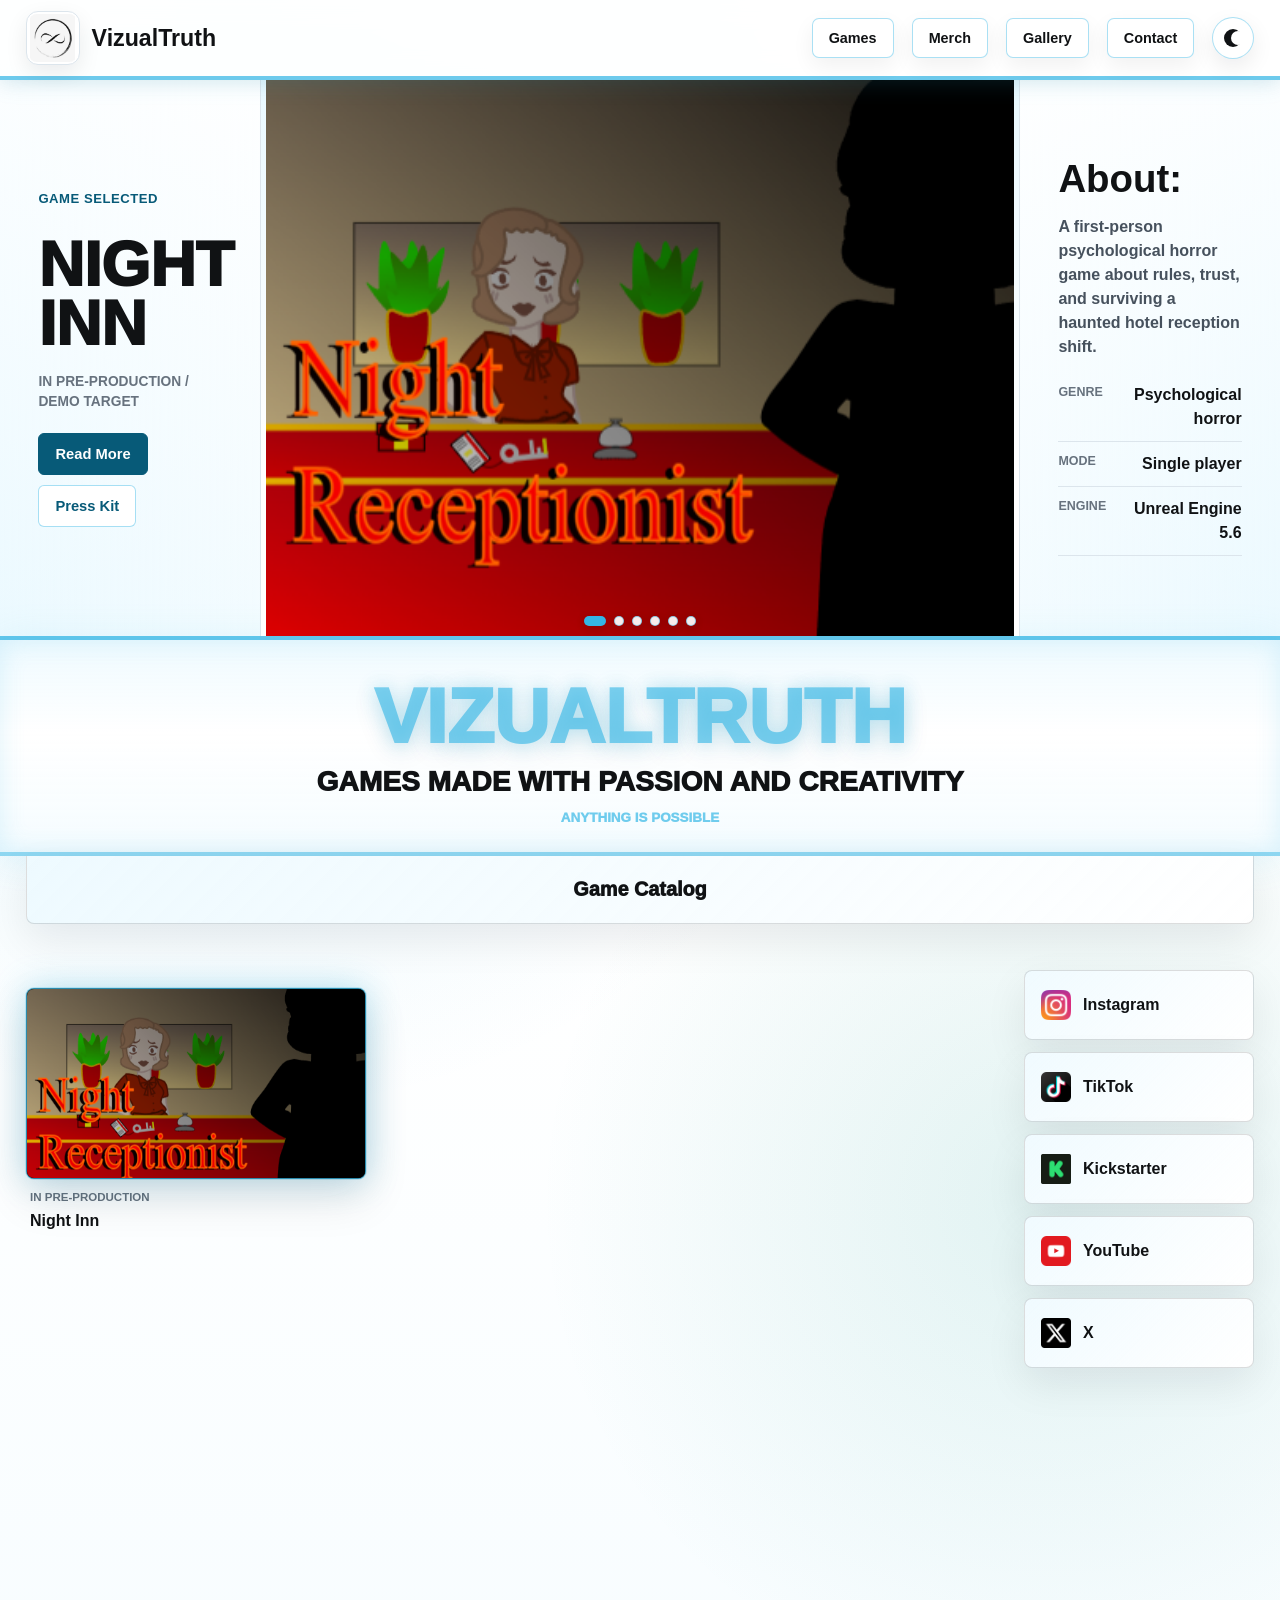
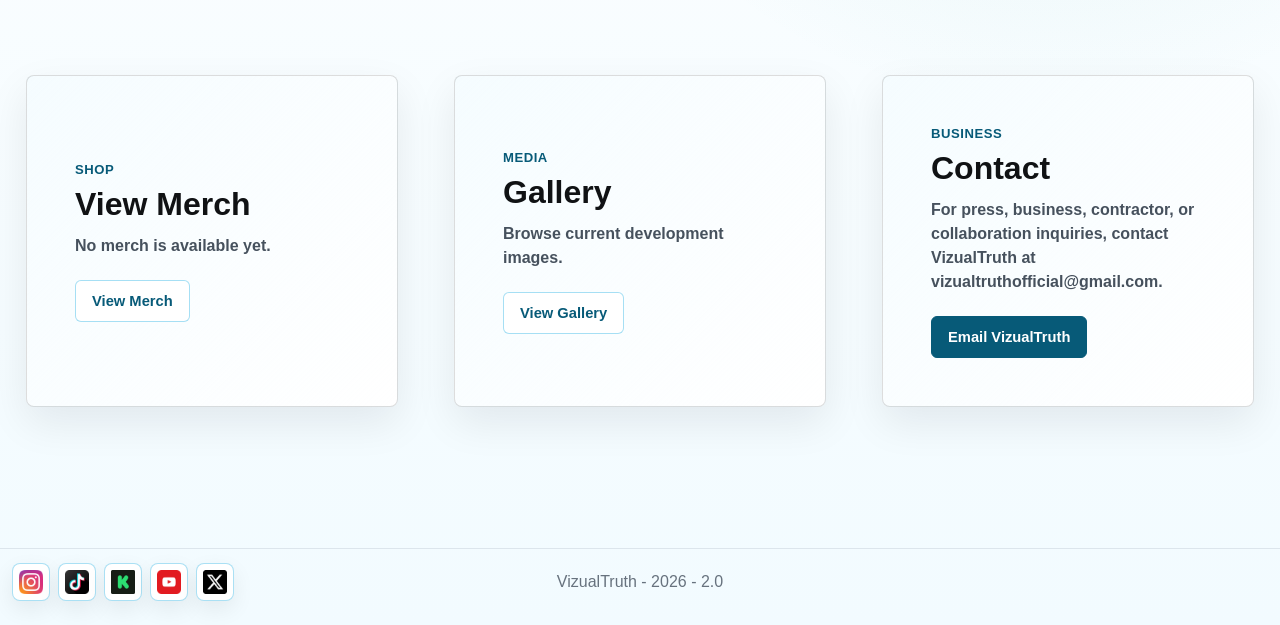
==== commit e2b48f13: "Update 2.0 Update 2.0" ====
--- a/index.html
+++ b/index.html
@@ -21,7 +21,7 @@
       color: #f5f8fa;
     }
   </style>
-  <link rel="stylesheet" href="styles.css">
+  <link rel="stylesheet" href="styles.css?v=landing-fit-2-0">
 </head>
 <body class="landing-home">
   <header class="site-header navbar navbar-expand-sm">
--- a/styles.css
+++ b/styles.css
@@ -3205,17 +3205,20 @@
 }
 
 body.landing-home .feature-media-panel .landing-photo-carousel {
-  width: min(780px, 66vw) !important;
-  height: min(780px, 66vw) !important;
-  overflow: visible !important;
+  width: min(760px, 62vw) !important;
+  height: auto !important;
+  aspect-ratio: 4 / 3 !important;
+  overflow: hidden !important;
 }
 
 body.landing-home .feature-media-panel .landing-photo-carousel .detail-track {
-  overflow: visible !important;
+  overflow-x: auto !important;
+  overflow-y: hidden !important;
 }
 
 body.landing-home .feature-media-panel .landing-photo-carousel .detail-slide {
-  overflow: visible !important;
+  overflow: hidden !important;
+  aspect-ratio: 4 / 3 !important;
 }
 
 body.landing-home .feature-media-panel .landing-photo-carousel .detail-slide img {
@@ -3226,6 +3229,200 @@
   box-shadow: none !important;
   background: transparent !important;
   object-fit: contain !important;
-  transform: scale(1.35) !important;
+  transform: none !important;
   transform-origin: center center !important;
 }
+
+body.landing-home .feature-media-panel .landing-photo-carousel .carousel-dots {
+  bottom: 12px !important;
+  z-index: 4;
+}
+
+body.landing-home .feature-media-panel {
+  padding: 0 !important;
+  overflow: hidden !important;
+}
+
+body.landing-home .feature-media-panel .landing-photo-carousel {
+  width: 100% !important;
+  height: 100% !important;
+  aspect-ratio: auto !important;
+  overflow: hidden !important;
+}
+
+body.landing-home .feature-media-panel .landing-photo-carousel .detail-track,
+body.landing-home .feature-media-panel .landing-photo-carousel .detail-slide {
+  width: 100% !important;
+  height: 100% !important;
+  aspect-ratio: auto !important;
+  overflow: hidden !important;
+}
+
+body.landing-home .feature-media-panel .landing-photo-carousel .detail-slide img {
+  width: 100% !important;
+  height: 100% !important;
+  object-fit: contain !important;
+  transform: none !important;
+  transform-origin: center center !important;
+}
+
+body.landing-home .landing-feature {
+  height: clamp(480px, 36vw, 690px) !important;
+  min-height: clamp(480px, 36vw, 690px) !important;
+  grid-template-columns: minmax(240px, 26.5%) minmax(620px, 47%) minmax(240px, 26.5%) !important;
+  overflow: hidden;
+}
+
+body.landing-home .selected-game-panel,
+body.landing-home .feature-about-panel {
+  padding: clamp(20px, 3vw, 46px) !important;
+}
+
+body.landing-home .feature-media-panel {
+  align-self: stretch !important;
+  height: 100% !important;
+  min-height: 0 !important;
+  padding: 0 !important;
+  overflow: hidden !important;
+}
+
+body.landing-home .feature-media-panel .landing-photo-carousel {
+  width: 100% !important;
+  height: 100% !important;
+  min-height: 0 !important;
+  aspect-ratio: auto !important;
+  overflow: hidden !important;
+  border: 0 !important;
+  background: transparent !important;
+  box-shadow: none !important;
+  transform: none !important;
+}
+
+body.landing-home .feature-media-panel .landing-photo-carousel .detail-track,
+body.landing-home .feature-media-panel .landing-photo-carousel .detail-slide {
+  width: 100% !important;
+  height: 100% !important;
+  min-height: 0 !important;
+  aspect-ratio: auto !important;
+  overflow: hidden !important;
+}
+
+body.landing-home .feature-media-panel .landing-photo-carousel .detail-slide {
+  display: flex !important;
+  align-items: stretch !important;
+  justify-content: center !important;
+}
+
+body.landing-home .feature-media-panel .landing-photo-carousel .detail-slide img {
+  width: 100% !important;
+  height: 100% !important;
+  max-width: none !important;
+  object-fit: contain !important;
+  object-position: center center !important;
+  transform: none !important;
+}
+
+body.landing-home .feature-media-panel .landing-photo-carousel .carousel-dots {
+  bottom: 10px !important;
+  z-index: 4 !important;
+}
+
+@media (max-width: 980px) {
+  body.landing-home .landing-feature {
+    height: auto !important;
+    min-height: auto !important;
+    grid-template-columns: 1fr !important;
+    overflow: visible;
+  }
+
+  body.landing-home .feature-media-panel {
+    height: min(72vw, 520px) !important;
+  }
+}
+
+/* Final landing slider fit: preserve the photo, scale by height, and let the side panels yield space. */
+body.landing-home .landing-feature {
+  height: clamp(560px, 36vw, 720px) !important;
+  min-height: clamp(560px, 36vw, 720px) !important;
+  grid-template-columns: minmax(220px, 24%) minmax(760px, 52%) minmax(220px, 24%) !important;
+  overflow: hidden !important;
+}
+
+body.landing-home .selected-game-panel,
+body.landing-home .feature-about-panel {
+  min-width: 0 !important;
+  padding: clamp(18px, 3vw, 46px) !important;
+}
+
+body.landing-home .feature-media-panel {
+  width: 100% !important;
+  height: 100% !important;
+  min-width: 0 !important;
+  min-height: 0 !important;
+  padding: 0 !important;
+  overflow: hidden !important;
+}
+
+body.landing-home .feature-media-panel .landing-photo-carousel,
+body.landing-home .feature-media-panel .landing-photo-carousel .detail-track,
+body.landing-home .feature-media-panel .landing-photo-carousel .detail-slide {
+  width: 100% !important;
+  height: 100% !important;
+  min-height: 0 !important;
+  aspect-ratio: auto !important;
+  border: 0 !important;
+  border-radius: 0 !important;
+  background: transparent !important;
+  box-shadow: none !important;
+}
+
+body.landing-home .feature-media-panel .landing-photo-carousel {
+  overflow: hidden !important;
+}
+
+body.landing-home .feature-media-panel .landing-photo-carousel .detail-track {
+  display: flex !important;
+  overflow-x: auto !important;
+  overflow-y: hidden !important;
+}
+
+body.landing-home .feature-media-panel .landing-photo-carousel .detail-slide {
+  flex: 0 0 100% !important;
+  display: flex !important;
+  align-items: center !important;
+  justify-content: center !important;
+  overflow: hidden !important;
+}
+
+body.landing-home .feature-media-panel .landing-photo-carousel .detail-slide img {
+  display: block !important;
+  width: auto !important;
+  height: 100% !important;
+  max-width: 100% !important;
+  max-height: none !important;
+  object-fit: contain !important;
+  object-position: center center !important;
+  border: 0 !important;
+  border-radius: 0 !important;
+  background: transparent !important;
+  box-shadow: none !important;
+  transform: none !important;
+}
+
+body.landing-home .feature-media-panel .landing-photo-carousel .carousel-dots {
+  bottom: 10px !important;
+  z-index: 5 !important;
+}
+
+@media (max-width: 980px) {
+  body.landing-home .landing-feature {
+    height: auto !important;
+    min-height: auto !important;
+    grid-template-columns: 1fr !important;
+    overflow: visible !important;
+  }
+
+  body.landing-home .feature-media-panel {
+    height: min(78vw, 560px) !important;
+  }
+}
